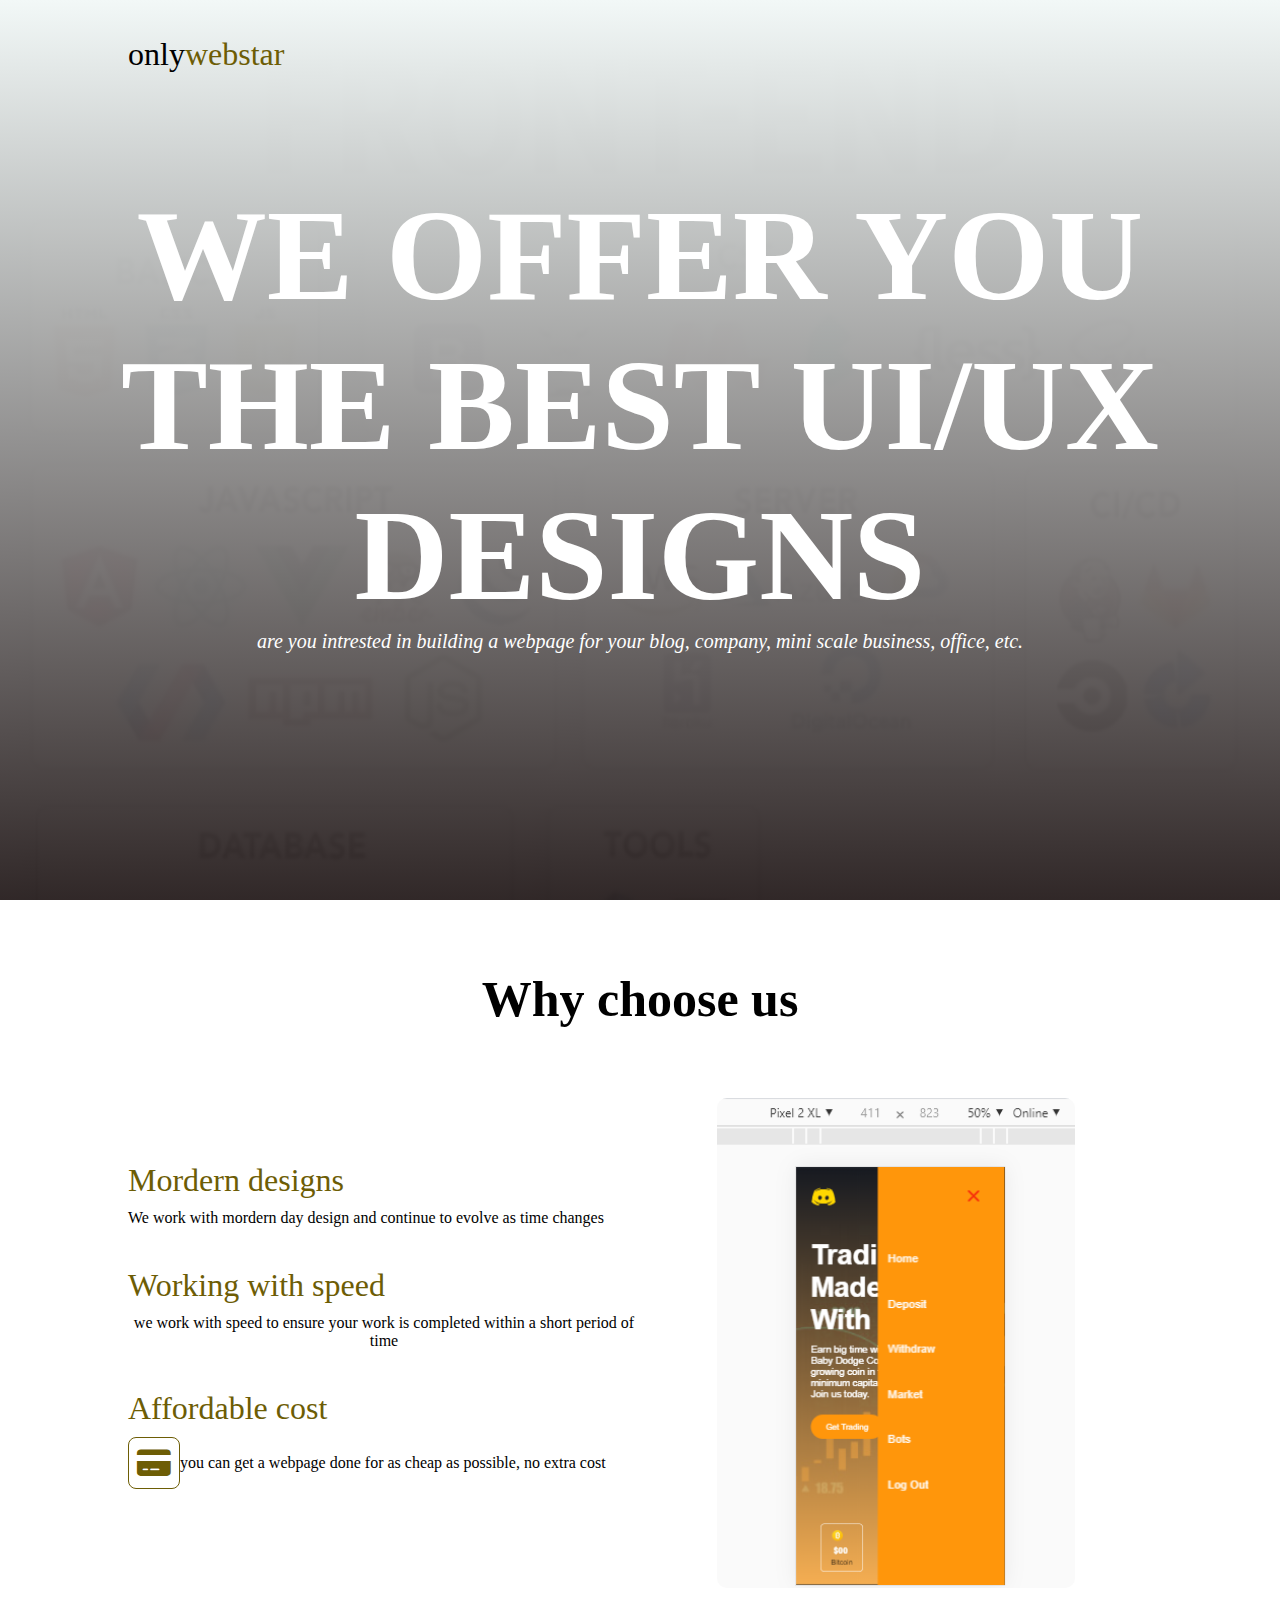
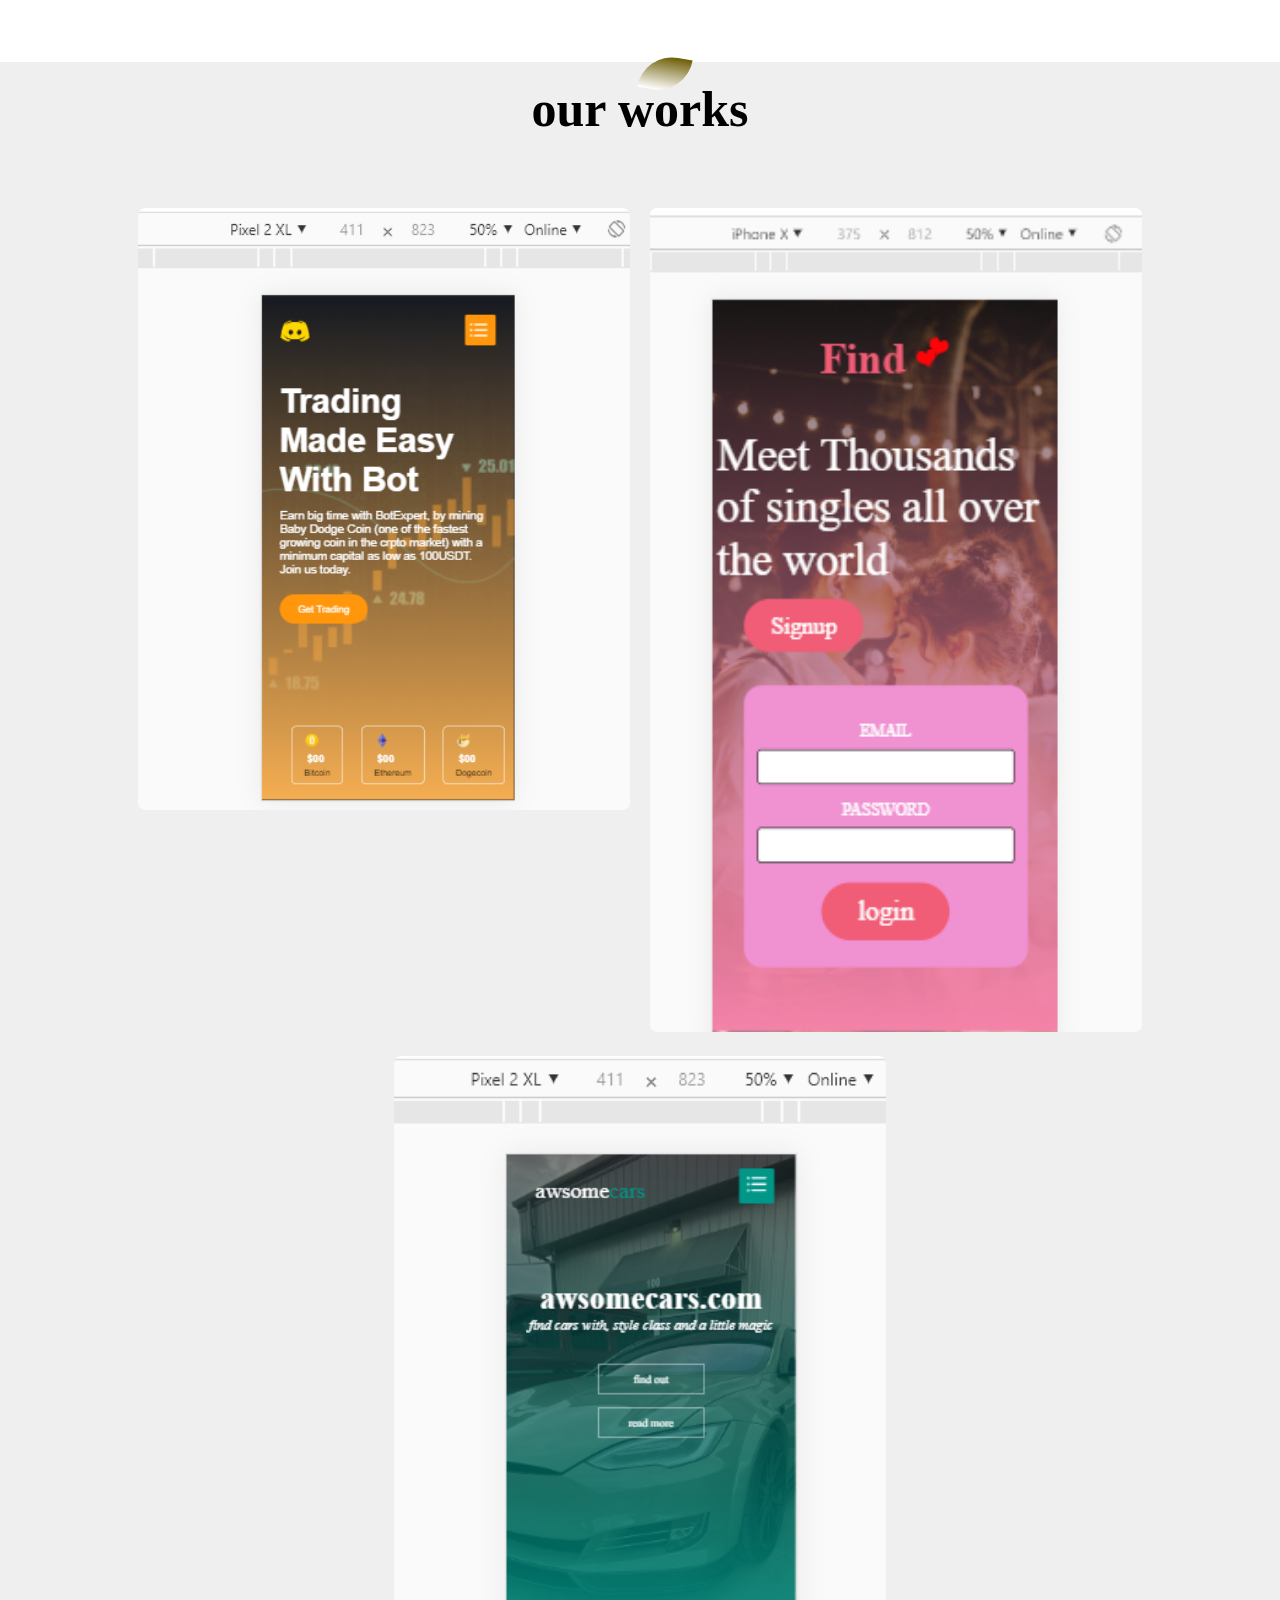
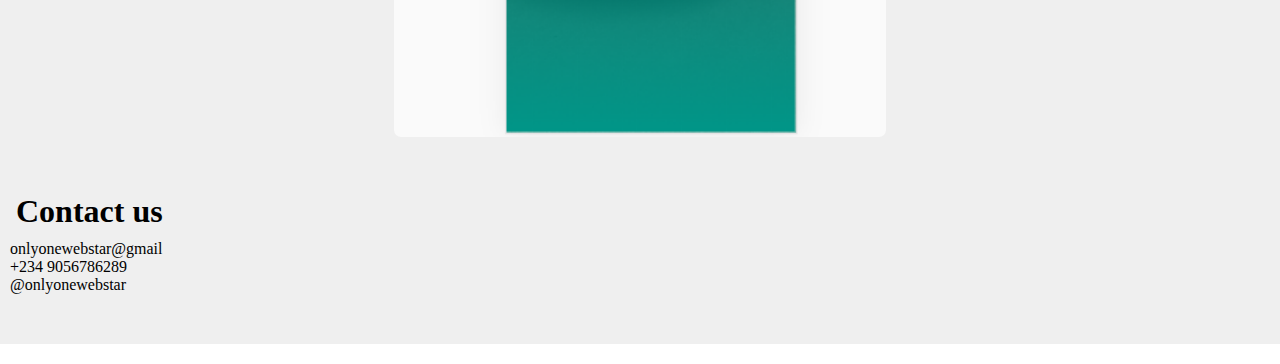
==== index.html @ a0611172 "Update index.html" ====
<!DOCTYPE html>
<html lang="en">
<head>
    <meta name="viewport"  content="width =device-width, initial-scale =1">
    <title>Welcome to onlyonewebstar</title>
    <link rel="stylesheet" href="main.css">
    <link rel="stylesheet" href="https://cdnjs.cloudflare.com/ajax/libs/font-awesome/6.0.0-beta2/css/all.min.css">
</head>
<body> 
    <section id="banner">
        <p class="logo">only<span class="logospan">webstar</span></p>
        <div class="banner-text">
        <h1>WE OFFER YOU THE BEST UI/UX DESIGNS</h1>
        <p>are you intrested in building a webpage for your blog, company, mini scale business, office, etc. </p>
    </div>
    </section>
    <section id="feature">
        <div class="title-text">
            <h1>Why choose us</h1>
        </div>
        <div class="feature-box">
            <div class="features">
                <h1>Mordern designs</h1>
                <div class="features-desc">
                    <div class="feature-icon">
                        <i></i>
                    </div>
                    <div class="feature-text">
                        <p>We work with mordern day design and continue to evolve as time changes</p>
                    </div>

                </div>
         
                <h1>Working with speed</h1>
                <div class="features-desc">
                    <div class="feature-icon">
                        <i></i>
                    </div>
                    <div class="feature-text">
                        <p>we work with speed to ensure your work is completed within a short period of time</p>
                    </div>

                </div>
                <h1>Affordable cost</h1>
                <div class="features-desc">
                    <div class="feature-icon">
                        <i class="fa fa-credit-card" ></i>
                    </div>
                    <div class="feature-text">
                        <p>you can get a webpage done for as cheap as possible, no extra cost</p>
                    </div>

                </div>

            </div>
            <div class="features-img">
                <img src="pic3.png" alt="">
            </div>
        </div>
    </section>
    <section id="service">
        <div class="title-text">
            <p></p>
            <h1>our works</h1>
        </div>
        <div class="service-box">
            <div class="single-service">
                <img src="pic1.png" alt="">
                <div class="overlay"></div>
                <div class="service-desc">
                    <h3>Full responsive design</h3>
                     <hr>
                </div>
                     
            </div>
            <div class="single-service">
                <img src="pic5.png" alt="">
                <div class="overlay"></div>
                <div class="service-desc">
                    <h3>Mordern design</h3>
                     <hr>
                </div>
            </div>
            <div class="single-service">
                <img src="pic4.png" alt="">
                <div class="overlay"></div>
                <div class="service-desc">
                    <h3>interactive</h3>
                     <hr>
                </div>
            </div>
            </div>
        </div>
    </section>
    <section class="contact-us">
        <div class="comment">
            <h1>Contact us</h1> 
            <div class="footer-row"></div>  
            <div class="footer-left">
                <p><i></i>onlyonewebstar@gmail</p>
                <p><i></i>+234 9056786289</p>
                <p><i></i>@onlyonewebstar</p>
            </div>
        </div>
        <div class="footer-right">
        </div>
        </div>
    </section>
</body>
</html>
---- main.css ----
*{
    margin: 0;
    padding: 0;
    font-family: 'poppins','sans-serif';
}
#banner{
    background: linear-gradient(#f2f8f7,rgba(43, 34, 34, 0.973)),url(pic7.jpg);
    background-size: cover;
    background-position: center;
    height: 100vh;
} 
.logo{
    width: 140px;
    position: absolute;
    top: 4%;
    left: 10%;
    color: black;
    font-size: 2em;
}
.logospan{
    color: rgb(109, 93, 5);
}
.banner-text{
    text-align: center;
    color: #fff;
    padding-top: 180px;
}
.banner-text h1{
    font-size: 130px; 
}
.banner-text p{
    font-size: 20px;
    font-style: italic; 
}
@media screen and (max-width: 770px ) {
    .banner-text{
        text-align: center;
        color: #fff;
        padding-top: 180px;
    }
    .banner-text h1{
        font-size: 44px; 
    }
    .banner-text p{
        font-size: 20px;
        font-style: italic; 
    }
    .banner-btn a{
        display: block;
        margin: 20px auto;
    }
}
#feature{
    width: 100%;
    padding: 70px 0;
}
.feature-box{
    width: 80%;
    margin: auto;
    display: flex;
    flex-wrap: wrap;
    align-items: center;
    text-align: center;
}
.features{
    flex-basis: 50%;
}
.features-img{
    flex-basis: 50%;
    margin: auto;
}
.features-img img{
    width: 70%;
    border-radius: 10px;
}
.features h1{
    text-align: left;
    margin-bottom: 10px;
    font-weight: 100;
    color:rgb(109, 93, 5);

}
.features-desc{
    display: flex;
    align-items: center;
    margin-bottom: 40px;
}
.feature-icon .fa{
    width: 50px;
    height: 50px;
    font-size: 30px;
    line-height: 50px;
    border-radius: 8px;
    color: rgb(109, 93, 5);
    border: 1px solid rgb(109, 93, 5);

}
.feature-icon .fa-solid{
    width: 50px;
    height: 50px;
    font-size: 30px;
    line-height: 50px;
    border-radius: 8px;
    color: rgb(109, 93, 5);
    border: 1px solid rgb(109, 93, 5);
}
feature-text p{
    padding: 0 20px;
    text-align: initial;
}
.title-text{
    text-align: center;
    padding-bottom: 70px;
}
.title-text p{
    margin: auto;
    font-size: 20px;
    color: #009688;
    font-weight: bold;
    position: relative;
    z-index: 1;
    display: inline-block;
}
.title-text p::after{
    content: '';
    width: 50px;
    height: 35px;
    background: linear-gradient(rgb(109, 93, 5), #fff);
    position: absolute;
    top: -20px;
    left: 0;
    z-index: -1;
    transform: rotate(10deg);
    border-top-left-radius: 35px;
    border-bottom-right-radius: 35px;
}
.title-text h1{
    font-size: 50px;
}
.feature-box{
    width: 80%;
    margin: auto;
    display: flex;
    flex-wrap: wrap;
    align-items: center;
    text-align: center;
}
.features{
    flex-basis: 50%;
}
.features-img{
    flex-basis: 50%;
    margin: auto;
}
@media screen and (max-width: 770px ) {
    .features-img{
        display: none;
    }
    .features{
        flex-basis: 90%;
    }
}
/*--service---*/

#service{
    width: 100%;
    padding: 70px o;
    background: #efefef;
}
.service-box{
    width: 80%;
    display: flex;
    flex-wrap: wrap;
    justify-content: space-around;
    margin: auto;
}
.single-service{
    flex-basis: 48%;
    text-align: center;
    border-radius: 7px;
    margin-bottom: 20px;
    color: #fff;
    position: relative;
}
.single-service img{
    width: 100%;
    border-radius: 7px;
}
.overlay{
    width: 100%;
    height: 100%;
    position: absolute;
    top: 0;
    border-radius: 7px;
    cursor: pointer;
    background: linear-gradient(rgb(109, 93, 5),#fff);
    opacity: 0;
    transition: 1s;
}
.single-service:hover .overlay{
    opacity: 1;
}
.service-desc{
    width: 80%;
    position: absolute;
    bottom: 0%;
    left: 50%;
    opacity: 0;
    transform: translateX(-50%);
    transition: 1s;
}
hr{
    background: #fff;
    height: 2px;
    border: 0;
    margin: 15px auto;
    width: 60%;
}
.service-desc p{
    font-size: 14px;
}
.single-service:hover .service-desc{
    bottom: 40%;
    opacity: 1;
}
@media screen and (max-width: 770px ) {
    .single-service{
        flex-basis: 100%;
        margin-bottom: 30px;
    }
    .service-desc p{
        font-size: 12px;
    }
    hr{
        margin: 5px auto;
    }
    .single-service:hover .service-desc{
        bottom: 25% !important;
    }
}
.contact-us{
    background: #efefef;
}
.comment h1{
    padding-top: 1em;
    padding-left: .5em;
}
.details{
    padding-top: .7em;
    padding-left: .5em;
    text-align: left;
}
.footer-row{
    width: 80%;
    margin: 0 auto;
    display: flex;
    justify-content: space-between;
    flex-wrap: wrap;

}
.footer-left,.footer-right{
    flex-basis: 45% ;
    padding: 10px;
    margin-bottom: 20px;
}
.footer-right{
    text-align: right;
}
.footer-row h1{
    margin: 10px 0;
}
.footer-row p{
    line-height: 35px;
}
.footer-left .fa,.footer-right .fa{
    font-size: 20px;
    color: #009688;
    margin: 10px;
}
.footer-left .fa-solid,.footer-right .fa-solid{
    font-size: 20px;
    color: #009688;
    margin: 10px;
}
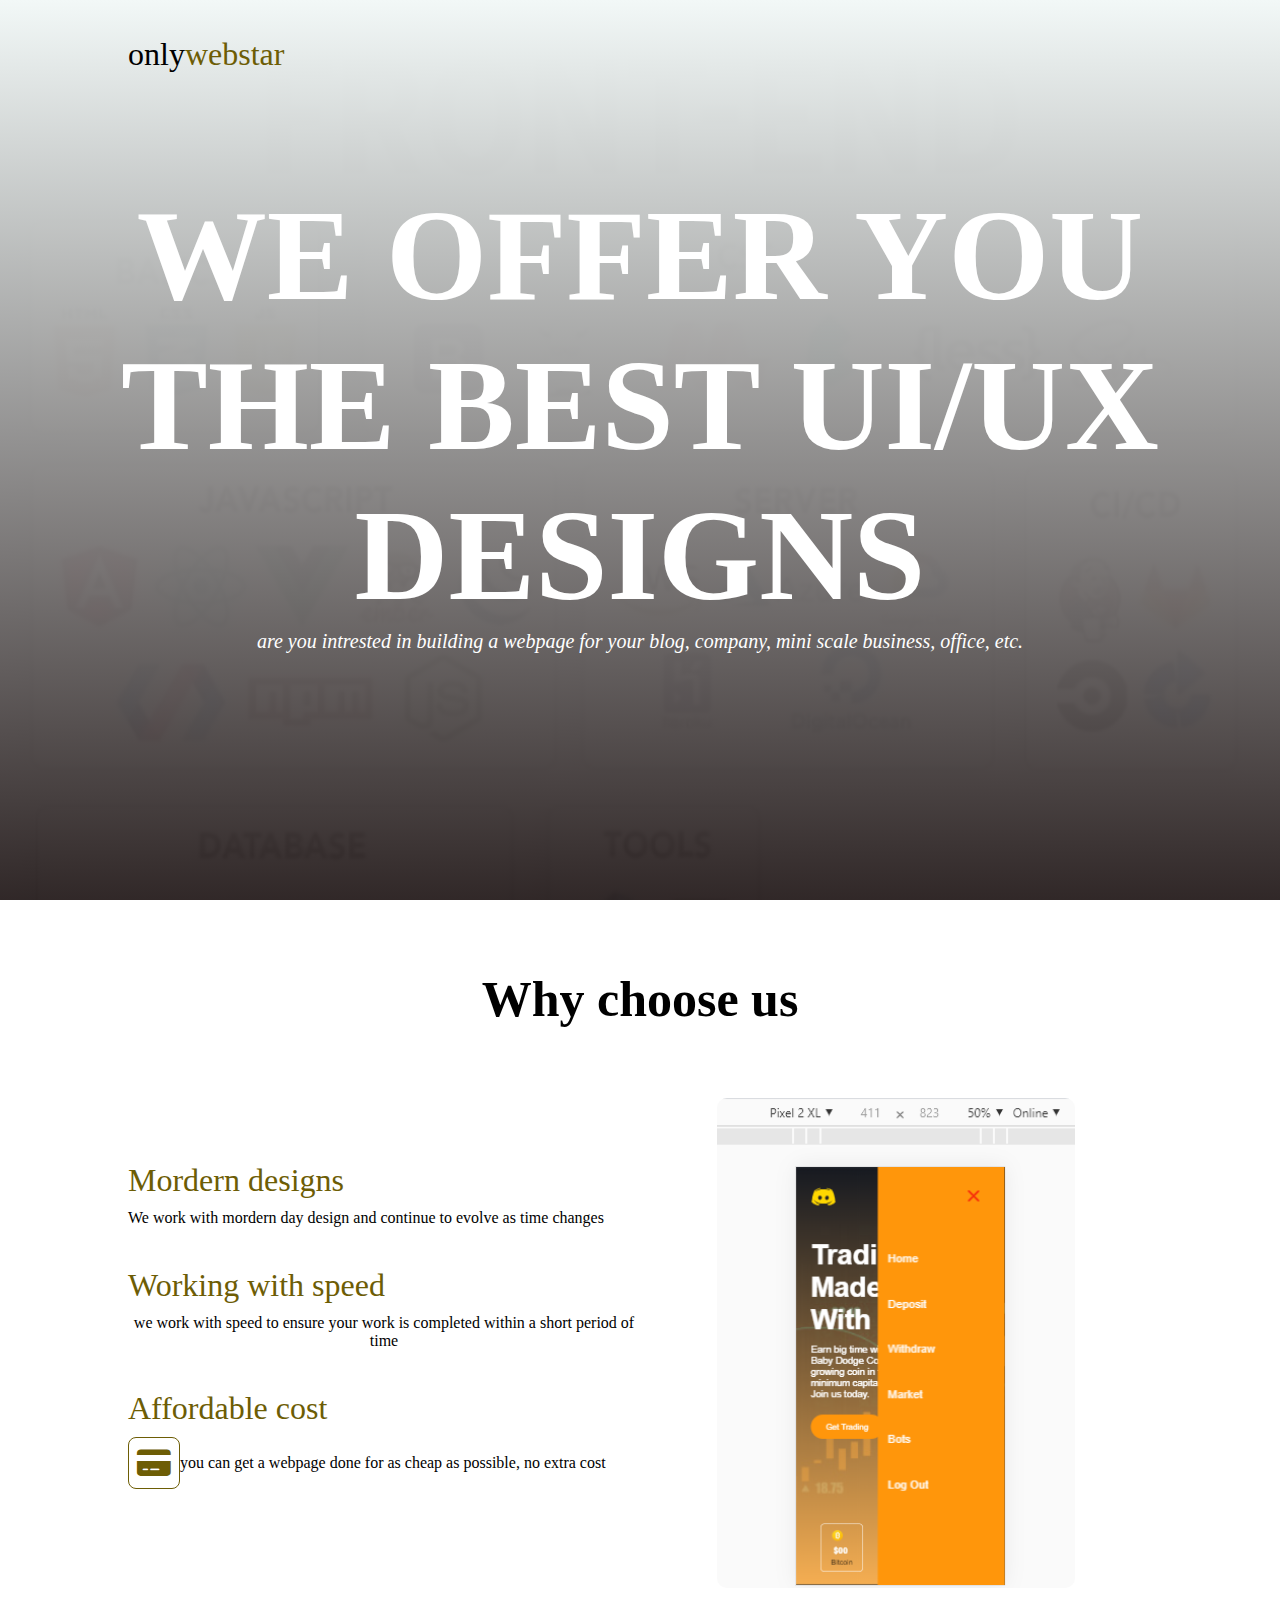
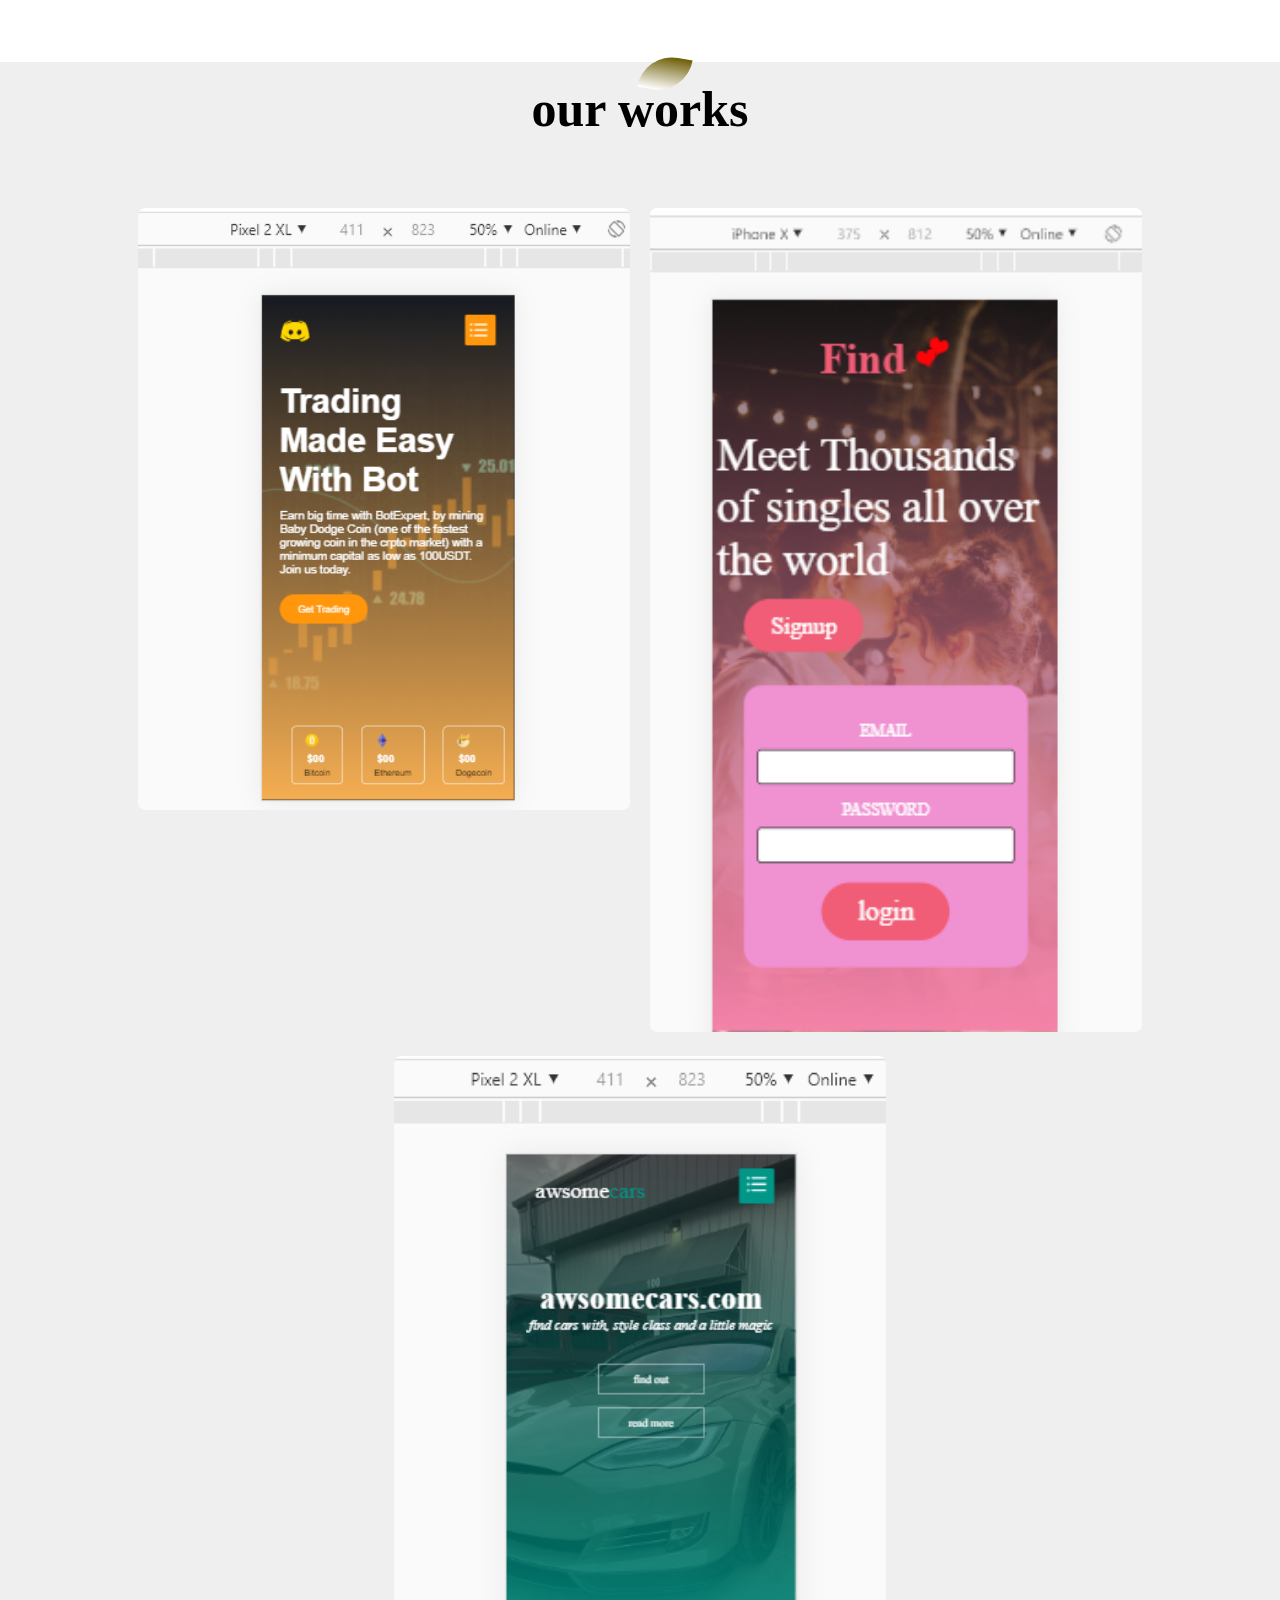
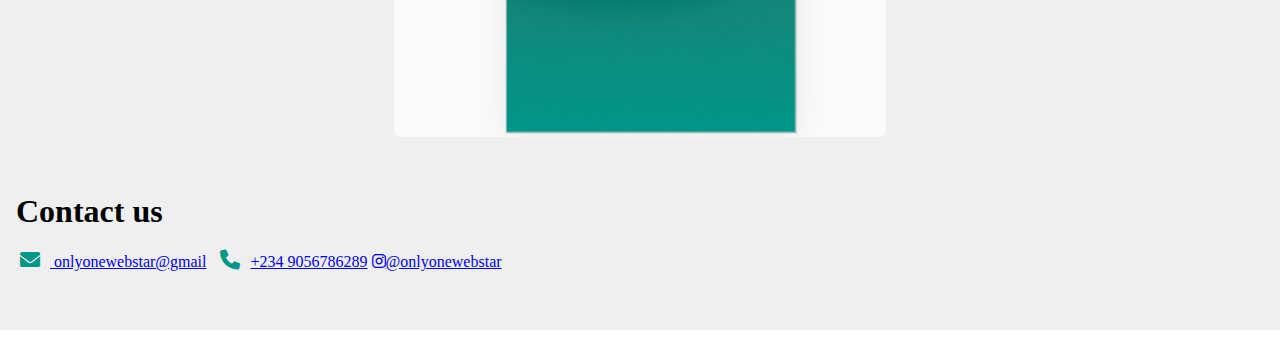
==== commit 539853c7: "Update index.html" ====
--- a/index.html
+++ b/index.html
@@ -97,9 +97,9 @@
             <h1>Contact us</h1> 
             <div class="footer-row"></div>  
             <div class="footer-left">
-                <p><i></i>onlyonewebstar@gmail</p>
-                <p><i></i>+234 9056786289</p>
-                <p><i></i>@onlyonewebstar</p>
+                <a href="onlyonewebstar@gmail.com"><i class="fa-sharp fa-solid fa-envelope"></i> onlyonewebstar@gmail</a>
+                <a href="#"><i class="fa-sharp fa-solid fa-phone"></i>+234 9056786289</a>
+                <a href="https://www.instagram.com/invites/contact/?i=1ut25qkalv7pz&utm_content=p7q7szf"><i class="fa-brands fa-instagram"></i>@onlyonewebstar</a>
             </div>
         </div>
         <div class="footer-right">
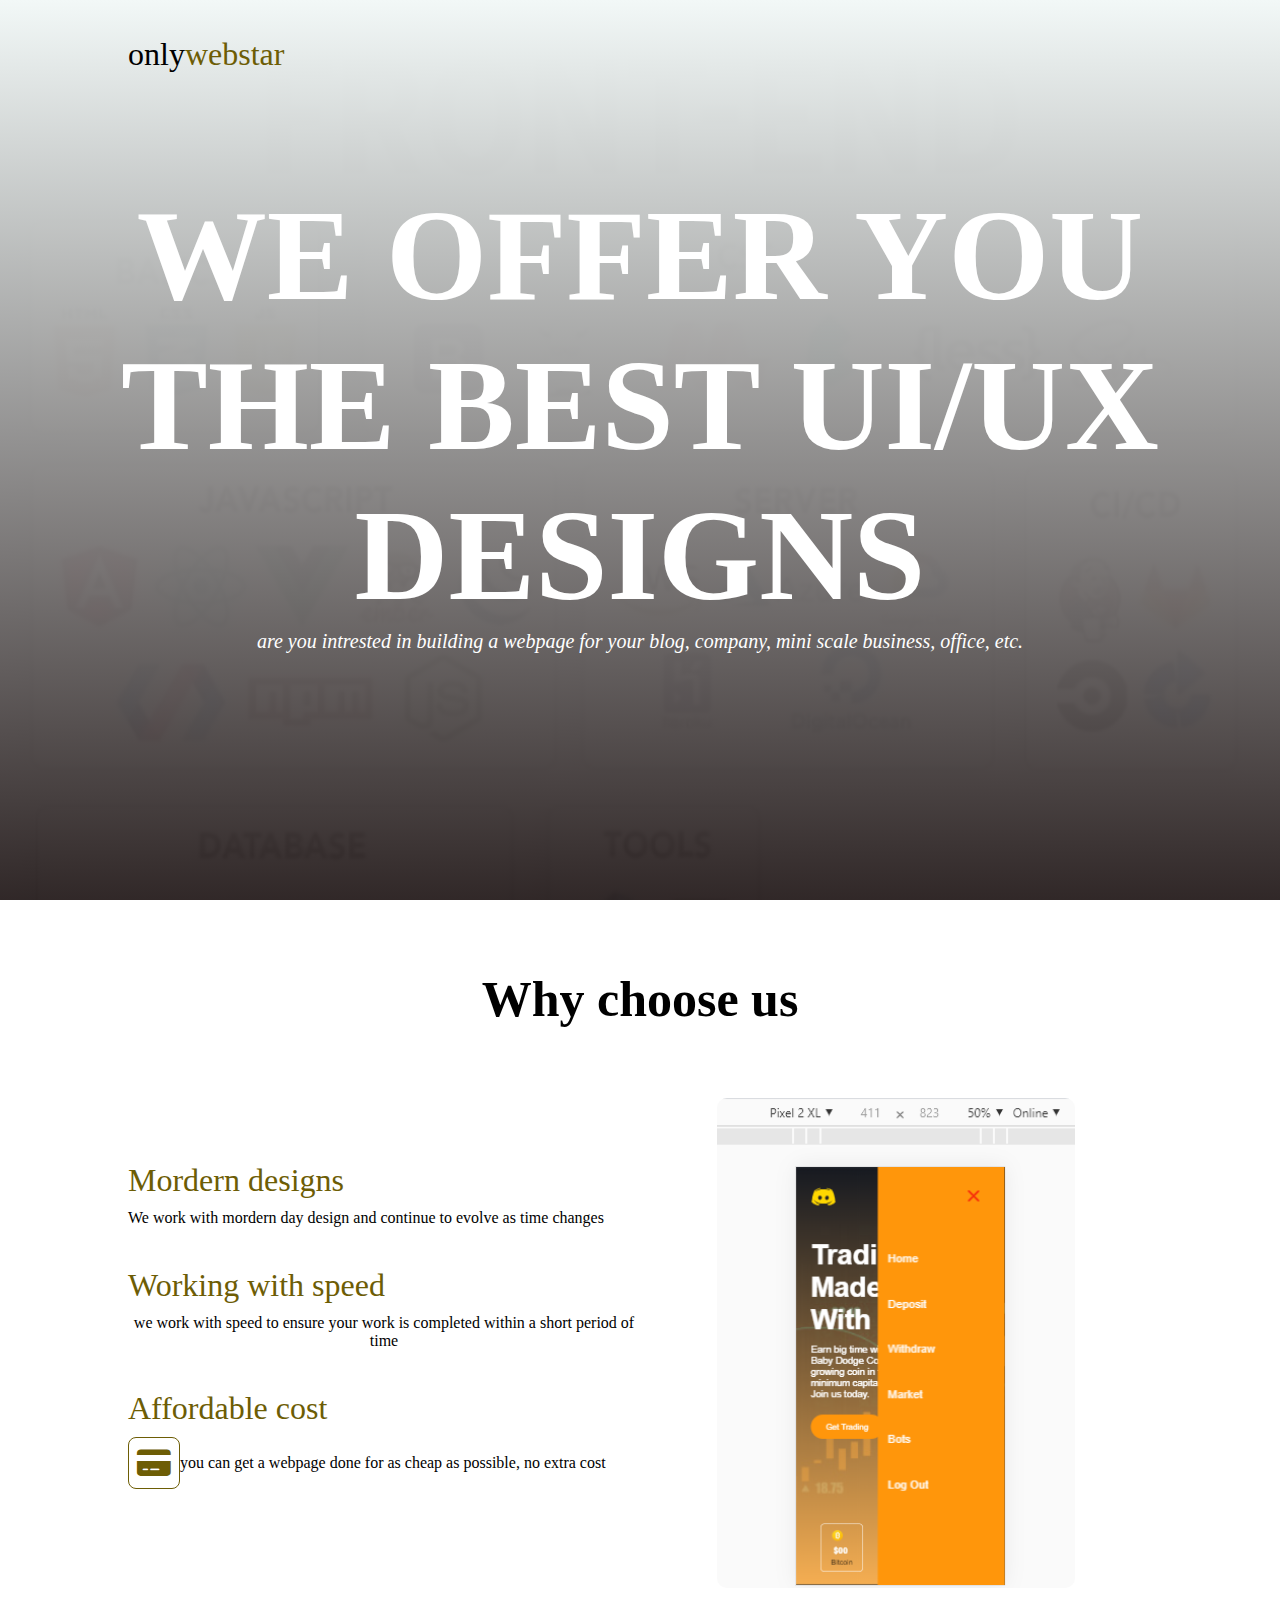
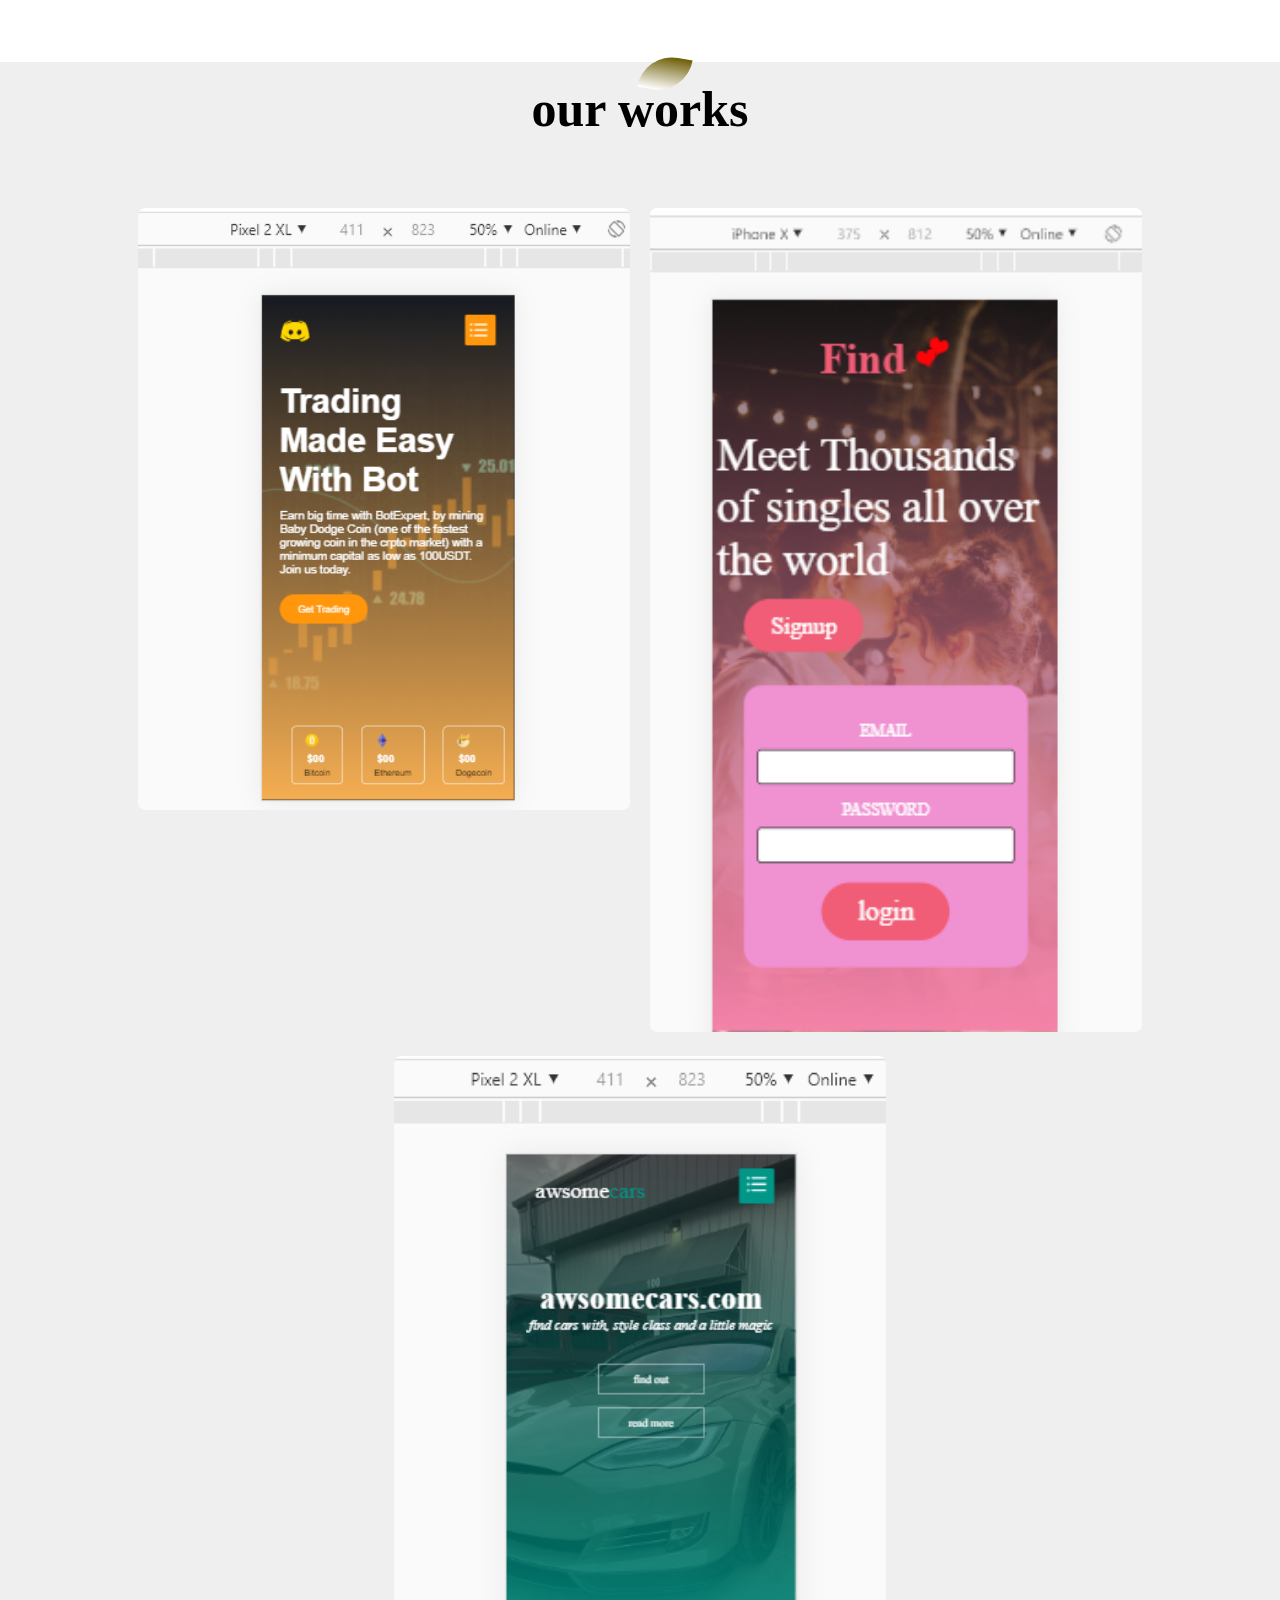
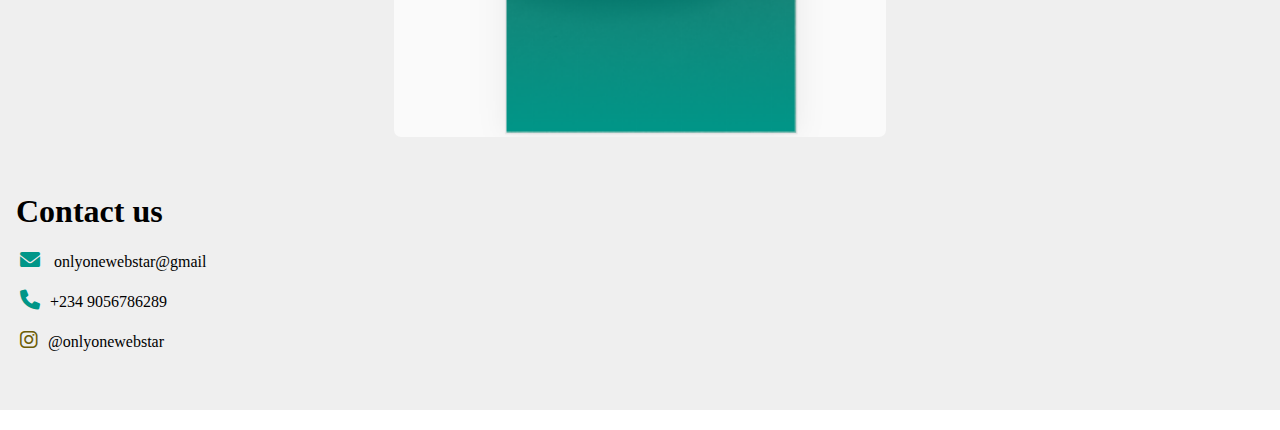
==== commit 45158acb: "Update index.html" ====
--- a/index.html
+++ b/index.html
@@ -97,9 +97,9 @@
             <h1>Contact us</h1> 
             <div class="footer-row"></div>  
             <div class="footer-left">
-                <a href="onlyonewebstar@gmail.com"><i class="fa-sharp fa-solid fa-envelope"></i> onlyonewebstar@gmail</a>
-                <a href="#"><i class="fa-sharp fa-solid fa-phone"></i>+234 9056786289</a>
-                <a href="https://www.instagram.com/invites/contact/?i=1ut25qkalv7pz&utm_content=p7q7szf"><i class="fa-brands fa-instagram"></i>@onlyonewebstar</a>
+                <p><a href="#"><i class="fa-sharp fa-solid fa-envelope"></i> onlyonewebstar@gmail</a></p>
+                <p><a href="#"><i class="fa-sharp fa-solid fa-phone"></i>+234 9056786289</a></p>
+                <p><a href="https://www.instagram.com/invites/contact/?i=1ut25qkalv7pz&utm_content=p7q7szf"><i class="fa-brands fa-instagram"></i>@onlyonewebstar</a></p>
             </div>
         </div>
         <div class="footer-right">
--- a/main.css
+++ b/main.css
@@ -281,4 +281,13 @@
     font-size: 20px;
     color: #009688;
     margin: 10px;
-}+}
+.footer-left .fa-brands,.footer-right .fa-brands{
+    font-size: 20px;
+    color:  rgb(109, 93, 5);
+    margin: 10px;
+}
+.footer-left a{
+    text-decoration: none ;
+    color: black;
+}
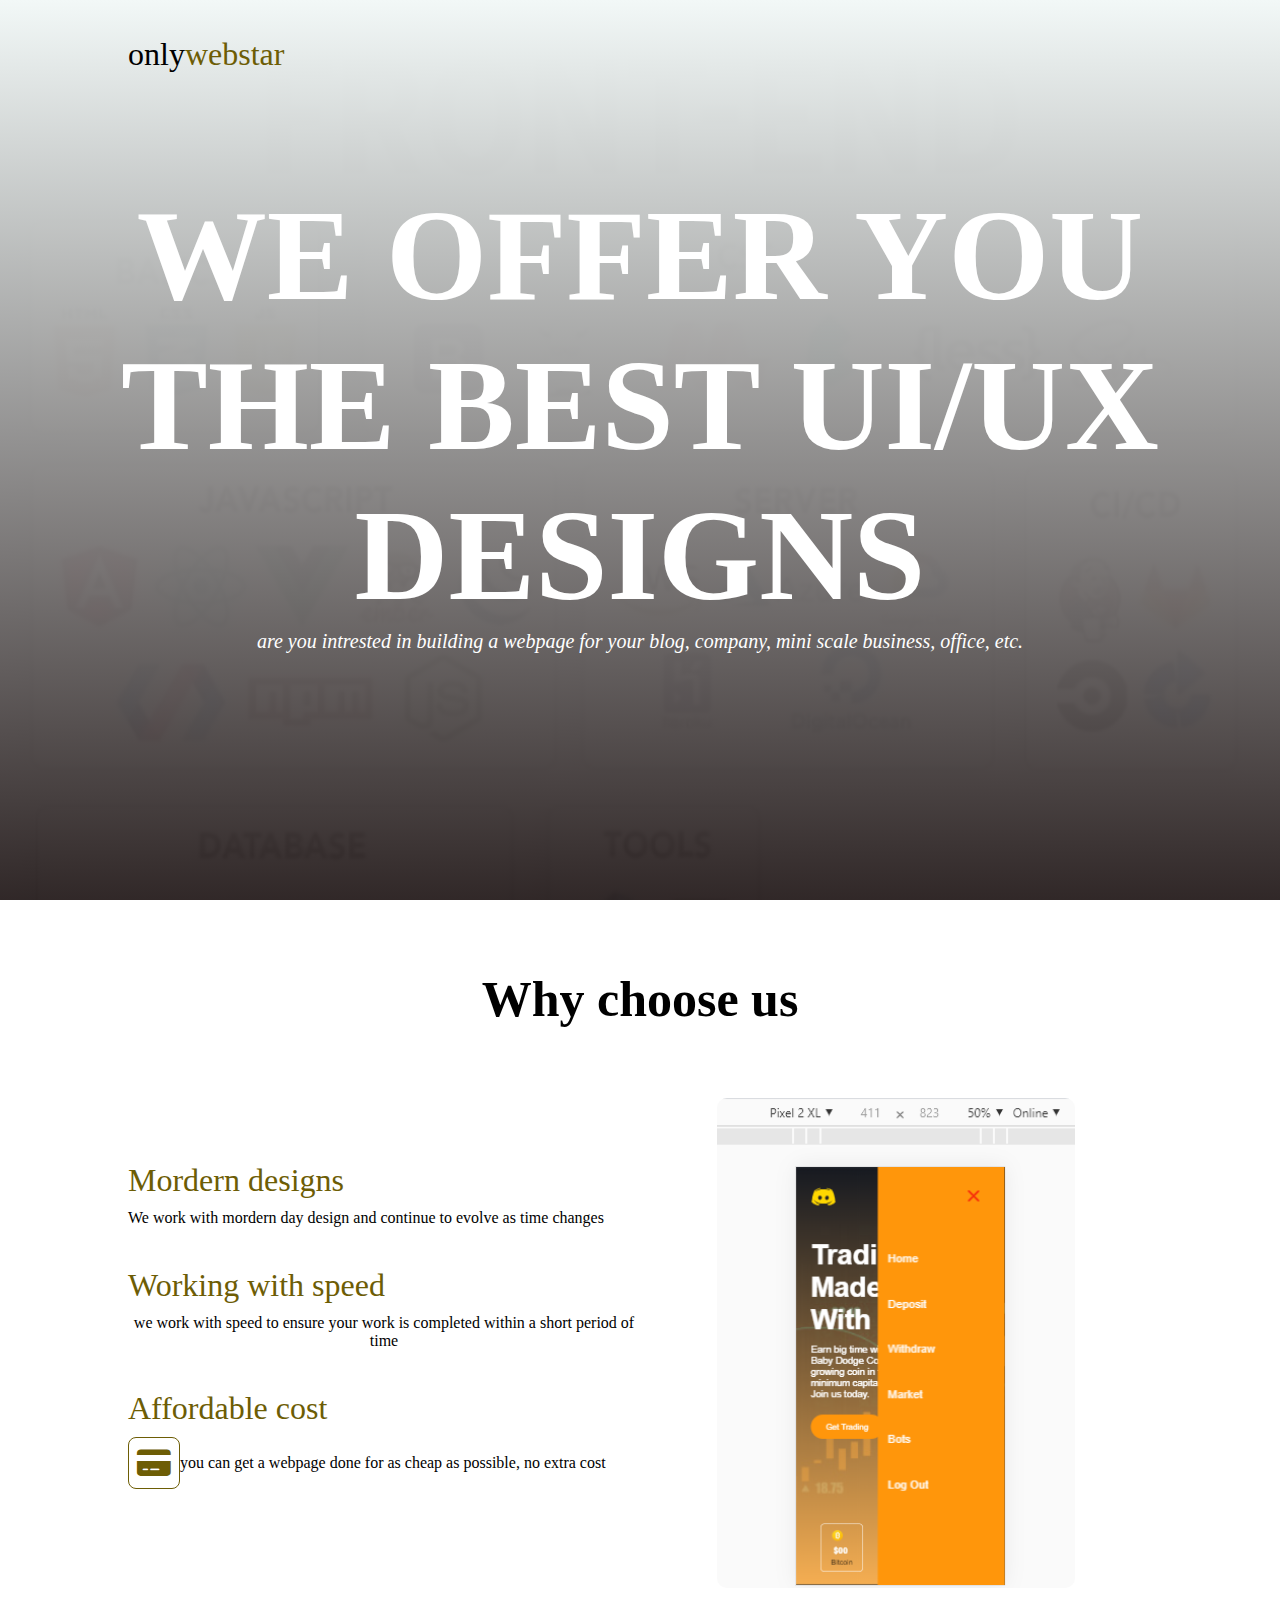
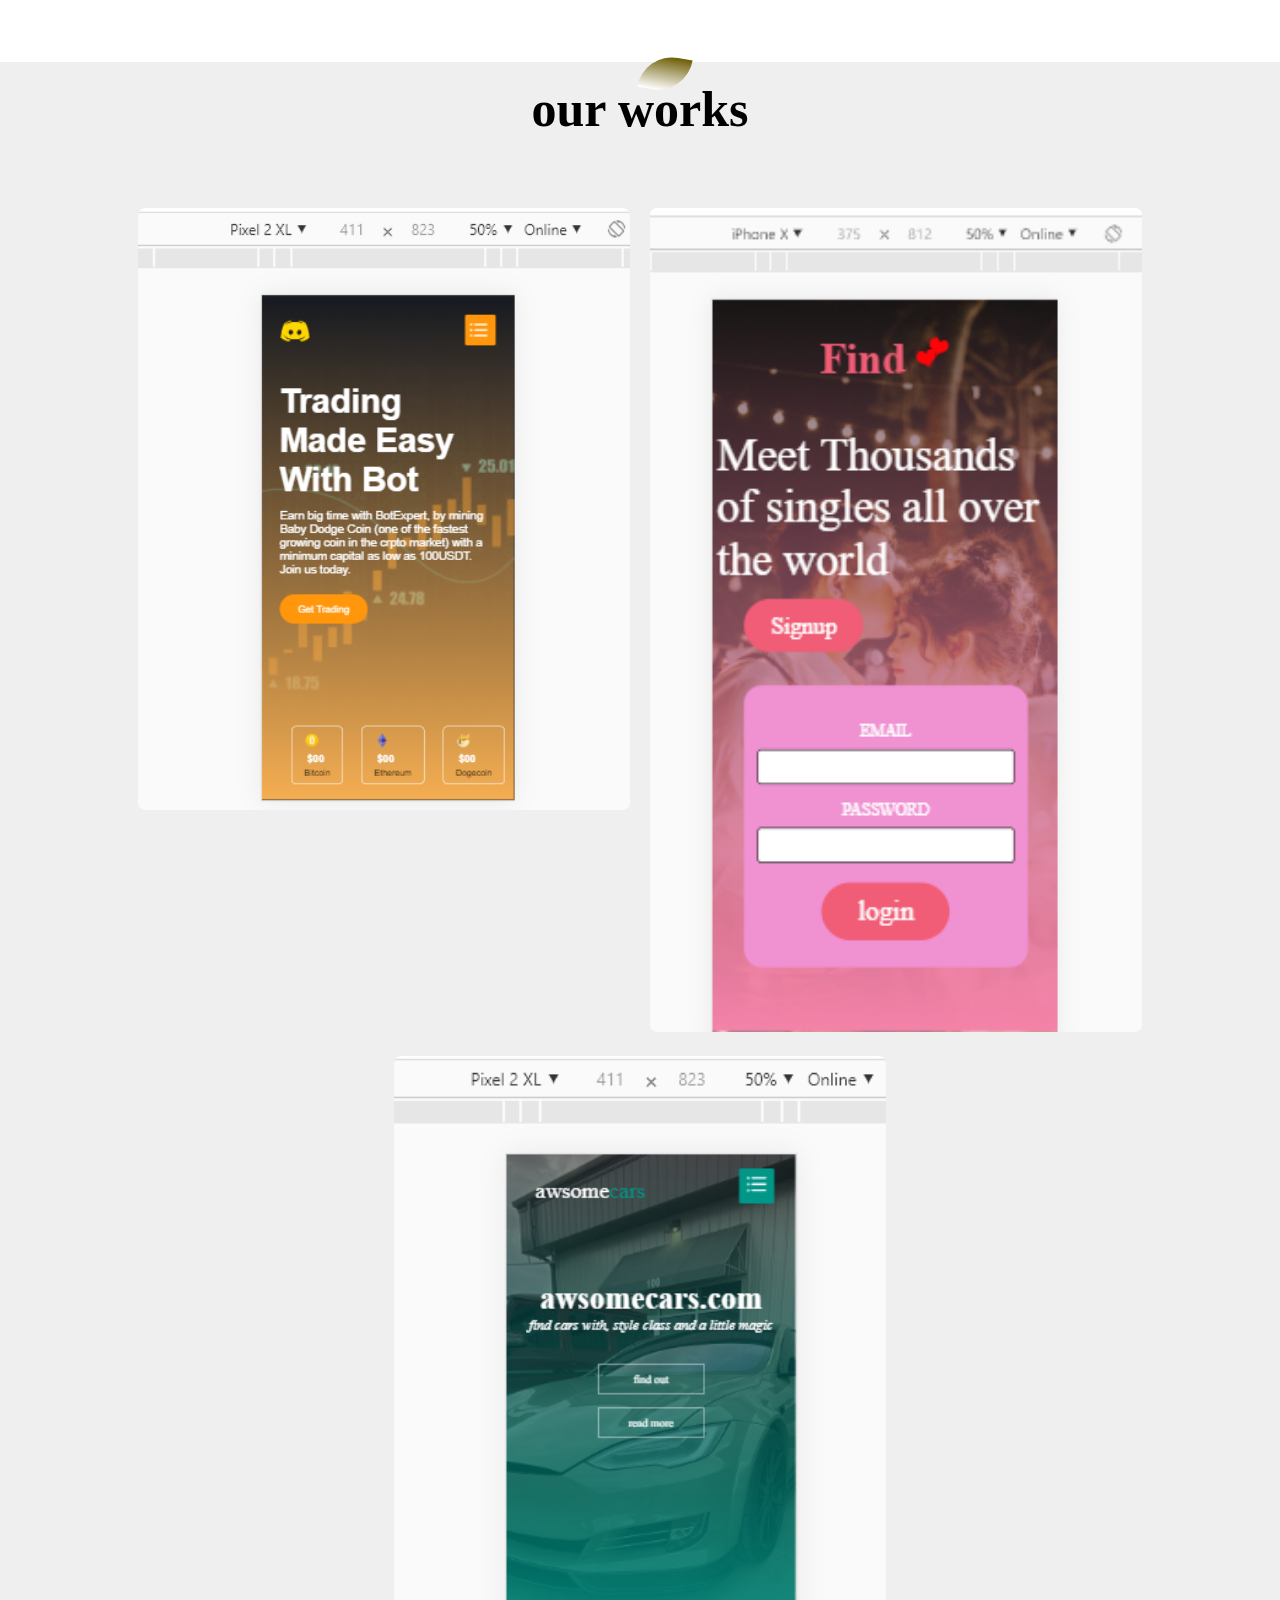
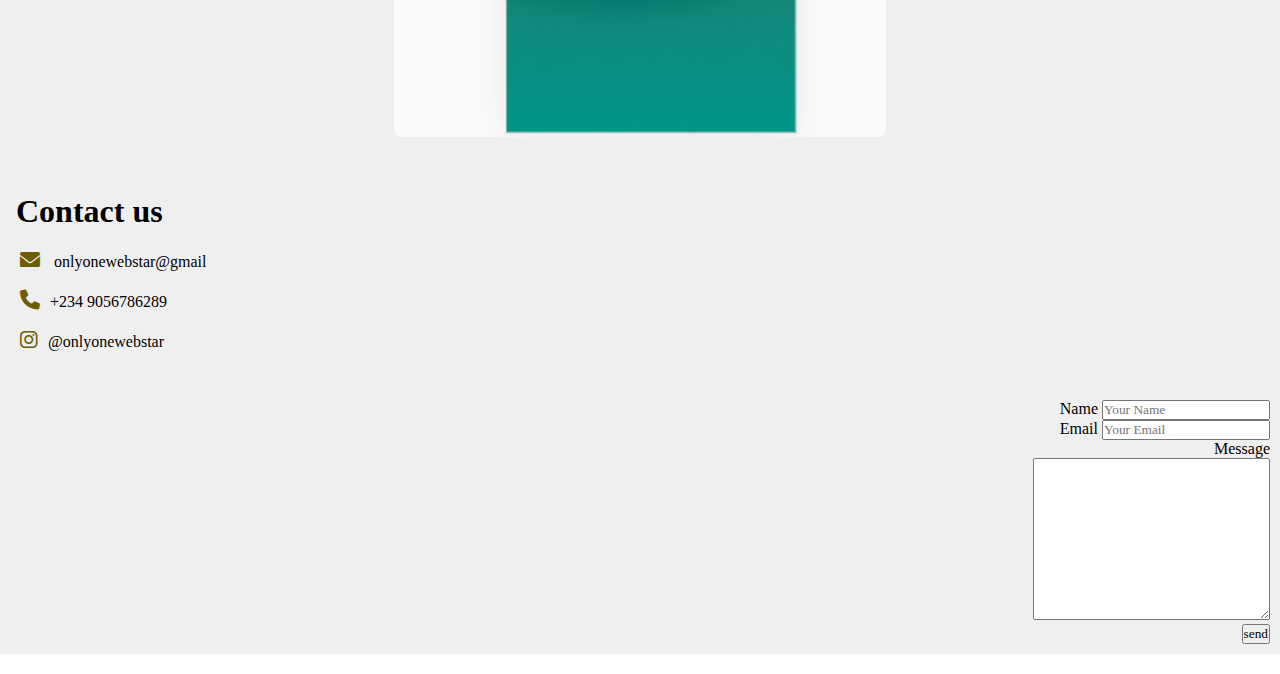
==== commit 6d4f4931: "Update index.html" ====
--- a/index.html
+++ b/index.html
@@ -103,6 +103,22 @@
             </div>
         </div>
         <div class="footer-right">
+            <form name="input" method="post" action="https://formspree.io/onlyonewebstar@gmail.com">
+                <label for="name">
+                    Name
+                </label>
+                <input type="text" name="Name" placeholder="Your Name"></br>
+                <label for="name">
+                    Email
+                </label>
+                <input type="email" name="_replyto" placeholder="Your Email"></br>
+                <label for="message">
+                    Message
+                </label></br>
+                <textarea name="message" cols="30" rows="10"></textarea></br>
+                <input type="submit" class="send-message-cta" value="send">
+                <input type= "hidden" name="_next" value="//site.io/thanks.html"/>
+             </form>
         </div>
         </div>
     </section>
--- a/main.css
+++ b/main.css
@@ -279,7 +279,7 @@
 }
 .footer-left .fa-solid,.footer-right .fa-solid{
     font-size: 20px;
-    color: #009688;
+    color: rgb(109, 93, 5) ;
     margin: 10px;
 }
 .footer-left .fa-brands,.footer-right .fa-brands{
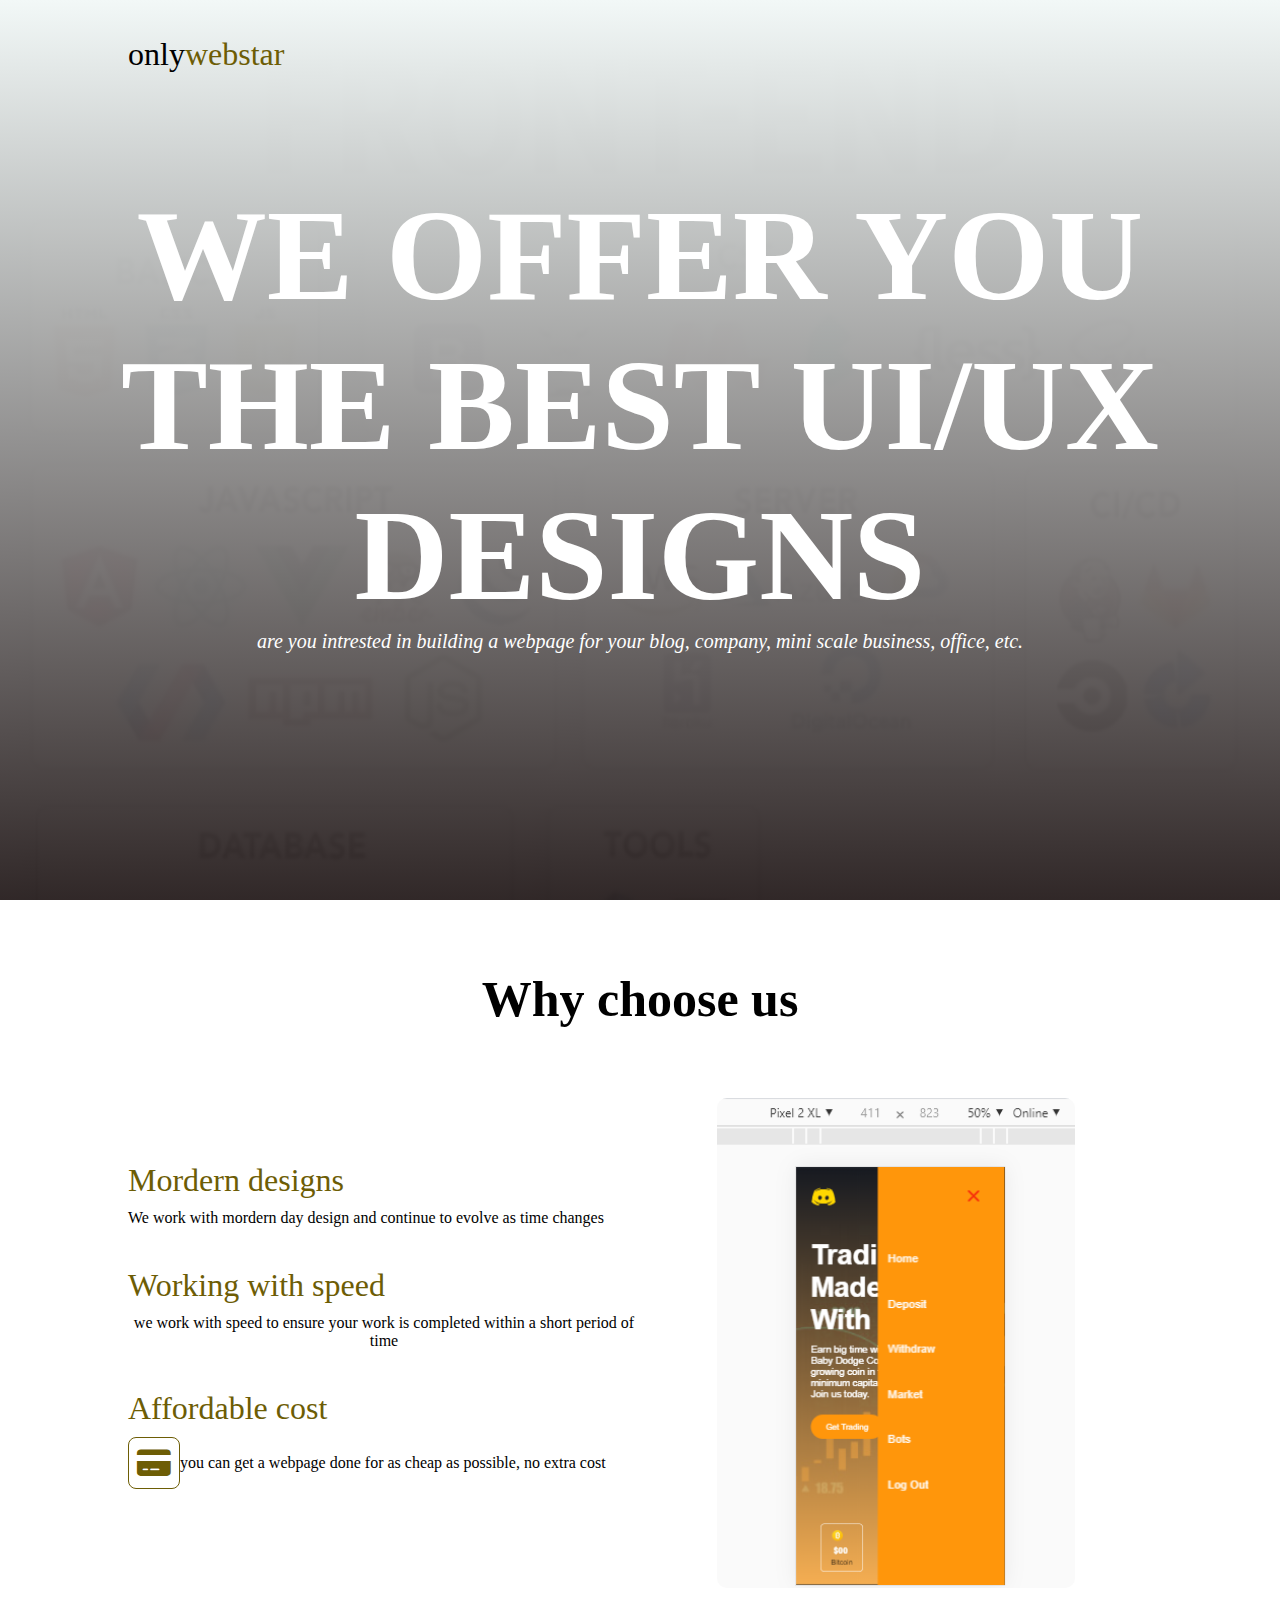
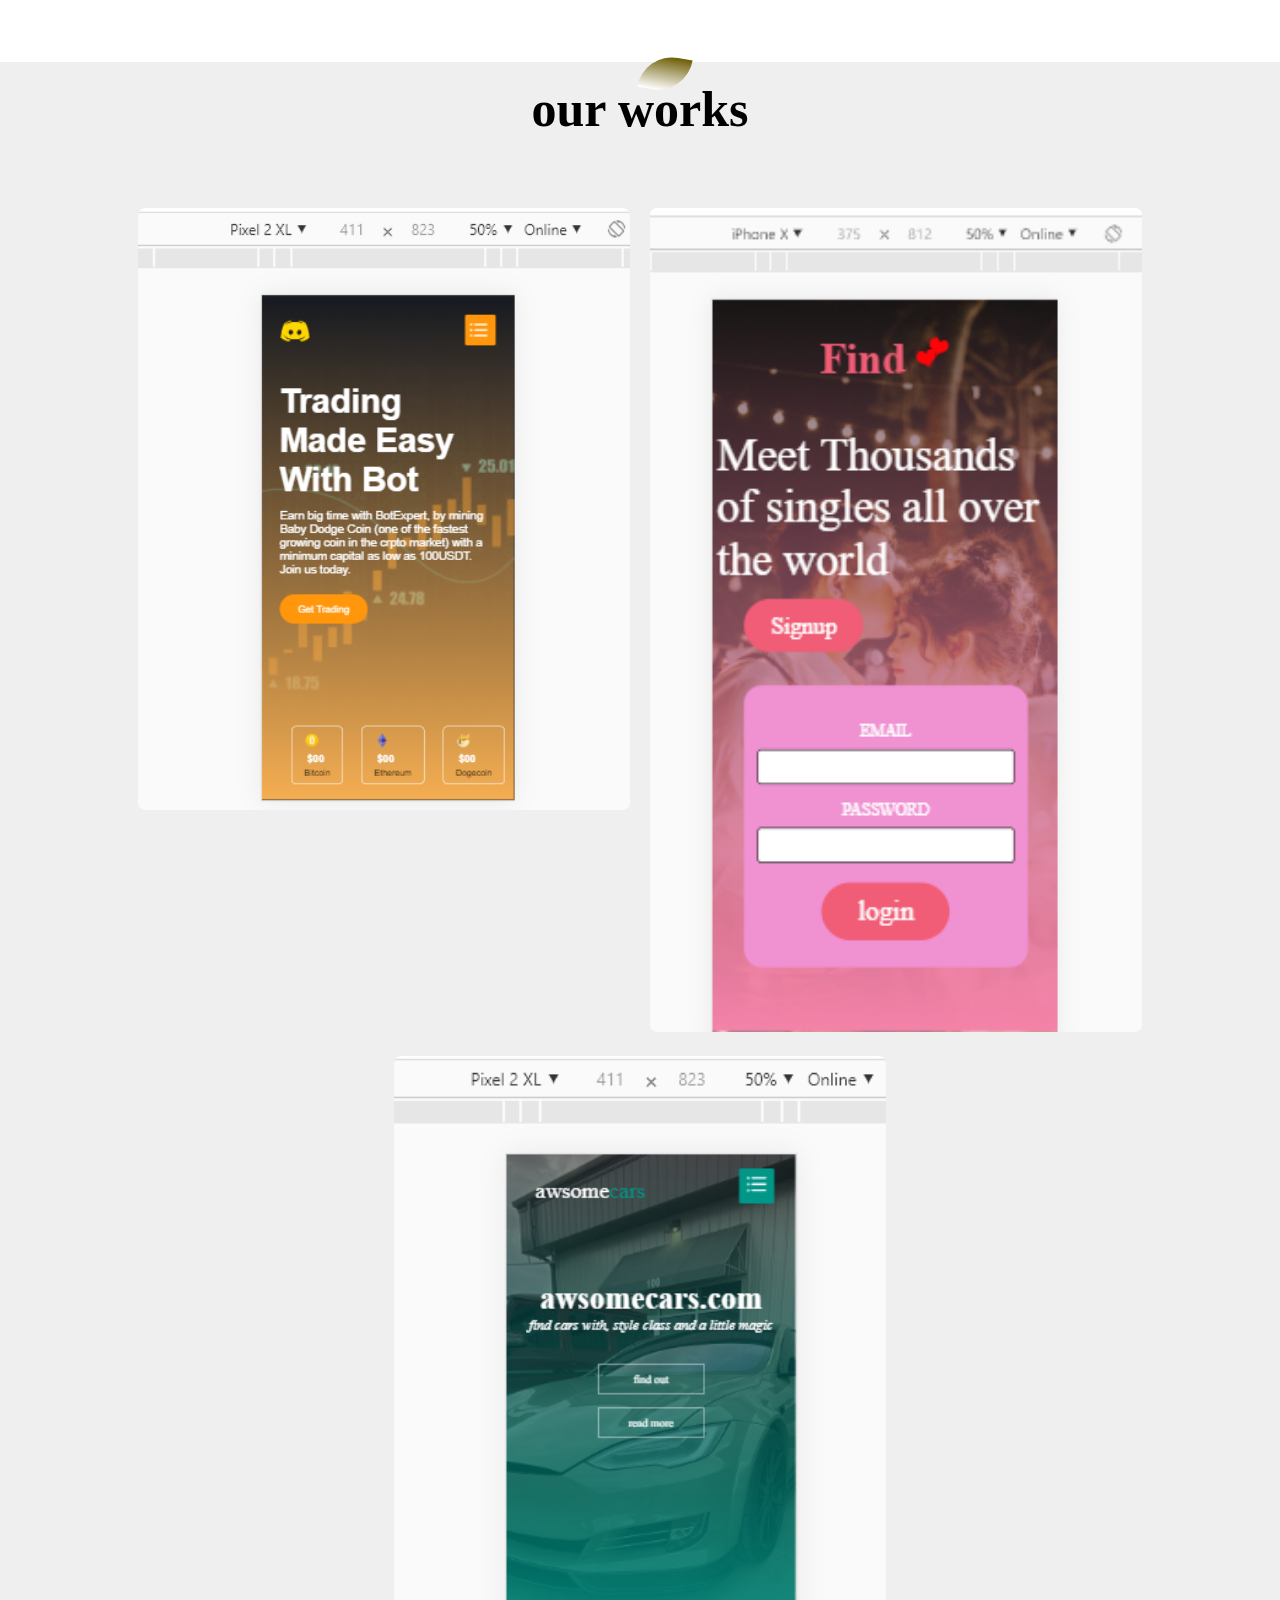
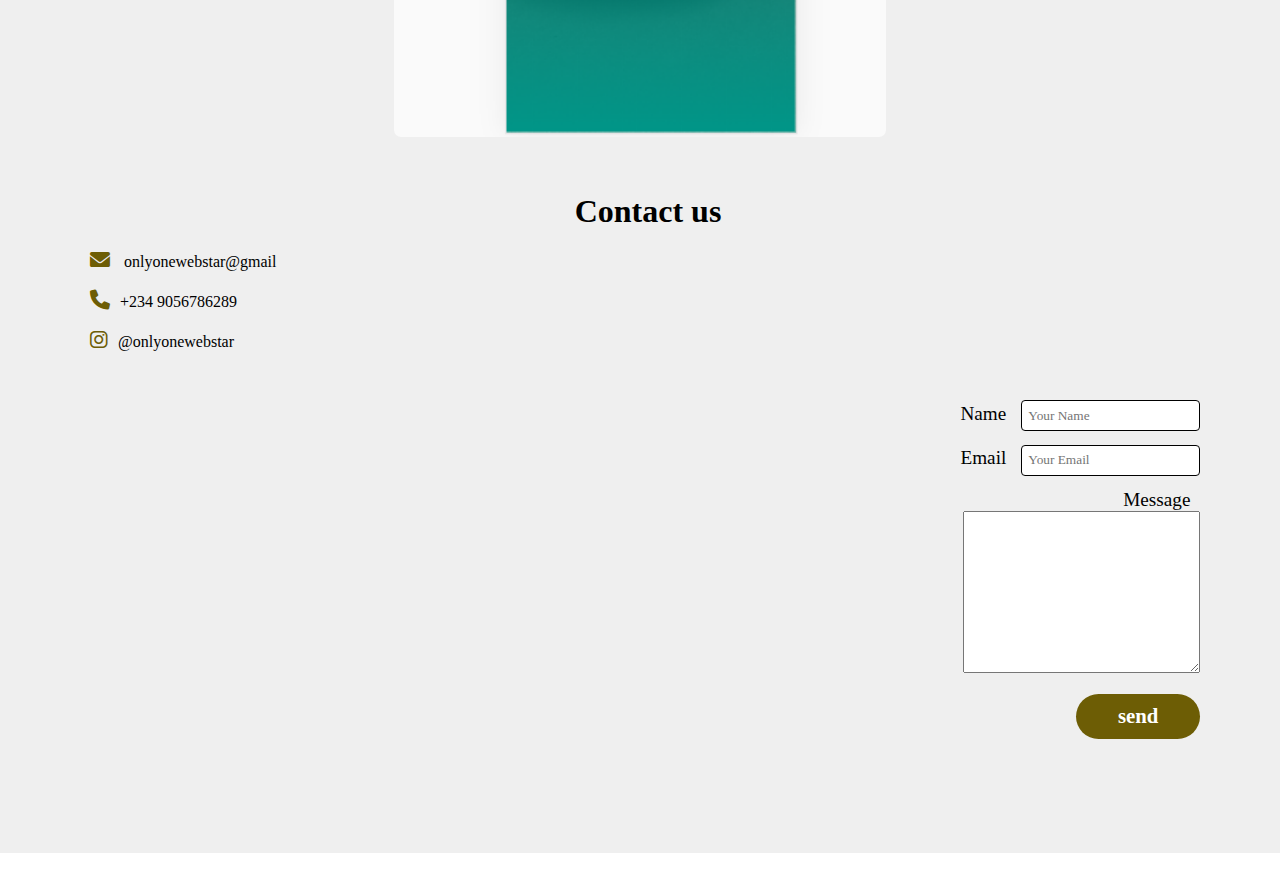
==== commit db18ac4c: "Update index.html" ====
--- a/index.html
+++ b/index.html
@@ -103,7 +103,7 @@
             </div>
         </div>
         <div class="footer-right">
-            <form name="input" method="post" action="https://formspree.io/onlyonewebstar@gmail.com">
+            <form name="input" method="post" action="https://formspree.io/f/xnqyawrk">
                 <label for="name">
                     Name
                 </label>
--- a/main.css
+++ b/main.css
@@ -291,3 +291,77 @@
     text-decoration: none ;
     color: black;
 }
+.comment h1{
+    text-align: center;
+}
+.footer-right label{
+    padding-right: .5em;
+    padding-bottom: .7em;
+    font-size: 1.2em;
+}
+.footer-left{
+    padding-left: 5em;
+}
+.footer-right{
+    padding-right: 5em;
+} 
+  .footer-right input {
+    padding: .5em;
+    margin-bottom: 1em;
+    border-radius: .3em;
+    border: 1px solid;
+    -webkit-box-sizing: border-box;
+            box-sizing: border-box;
+  }
+.footer-right input[type="submit"] {
+    background-color: rgb(109, 93, 5);
+    color: white;
+    font-weight: bold;
+    font-size: 1.3em;
+    border: none;
+    margin-bottom: 5em;
+    border-radius: 2em;
+    display: inline-block;
+    padding: .5em 2em;
+    width: unset;
+    cursor: pointer;
+    margin-top: .8em;
+  }
+@media screen and (max-width: 770px ) {
+    .comment h1{
+        text-align: center;
+    }
+    .footer-right label{
+        padding-right: .5em;
+        padding-bottom: .7em;
+        font-size: 1.2em;
+    }
+    .footer-left{
+        padding-left: 2em;
+    }
+    .footer-right{
+        padding-right: 2em;
+    } 
+      .footer-right input {
+        padding: .5em;
+        margin-bottom: 1em;
+        border-radius: .3em;
+        border: 1px solid;
+        -webkit-box-sizing: border-box;
+                box-sizing: border-box;
+      }
+    .footer-right input[type="submit"] {
+        background-color: rgb(109, 93, 5);
+        color: white;
+        font-weight: bold;
+        font-size: 1.3em;
+        border: none;
+        margin-bottom: 3em;
+        border-radius: 2em;
+        display: inline-block;
+        padding: .5em 2em;
+        width: unset;
+        cursor: pointer;
+        margin-top: .8em;
+      }
+}
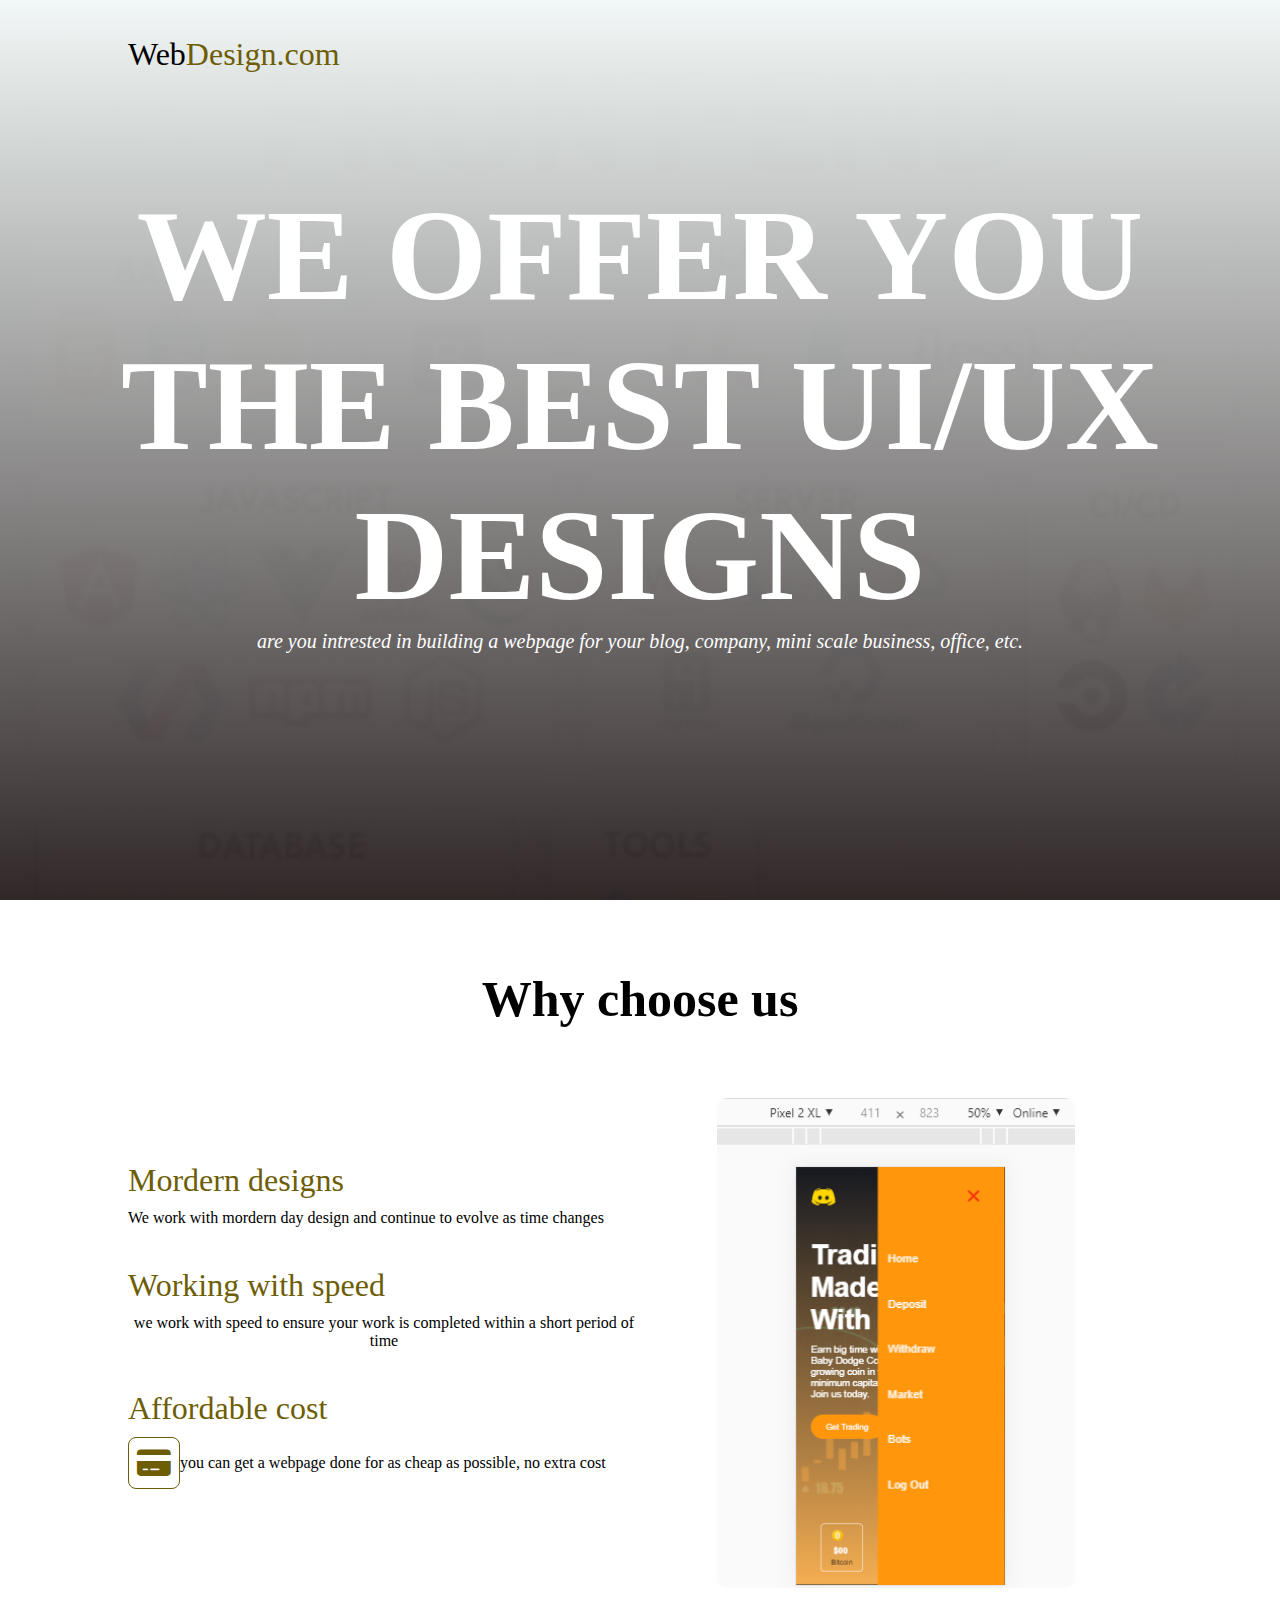
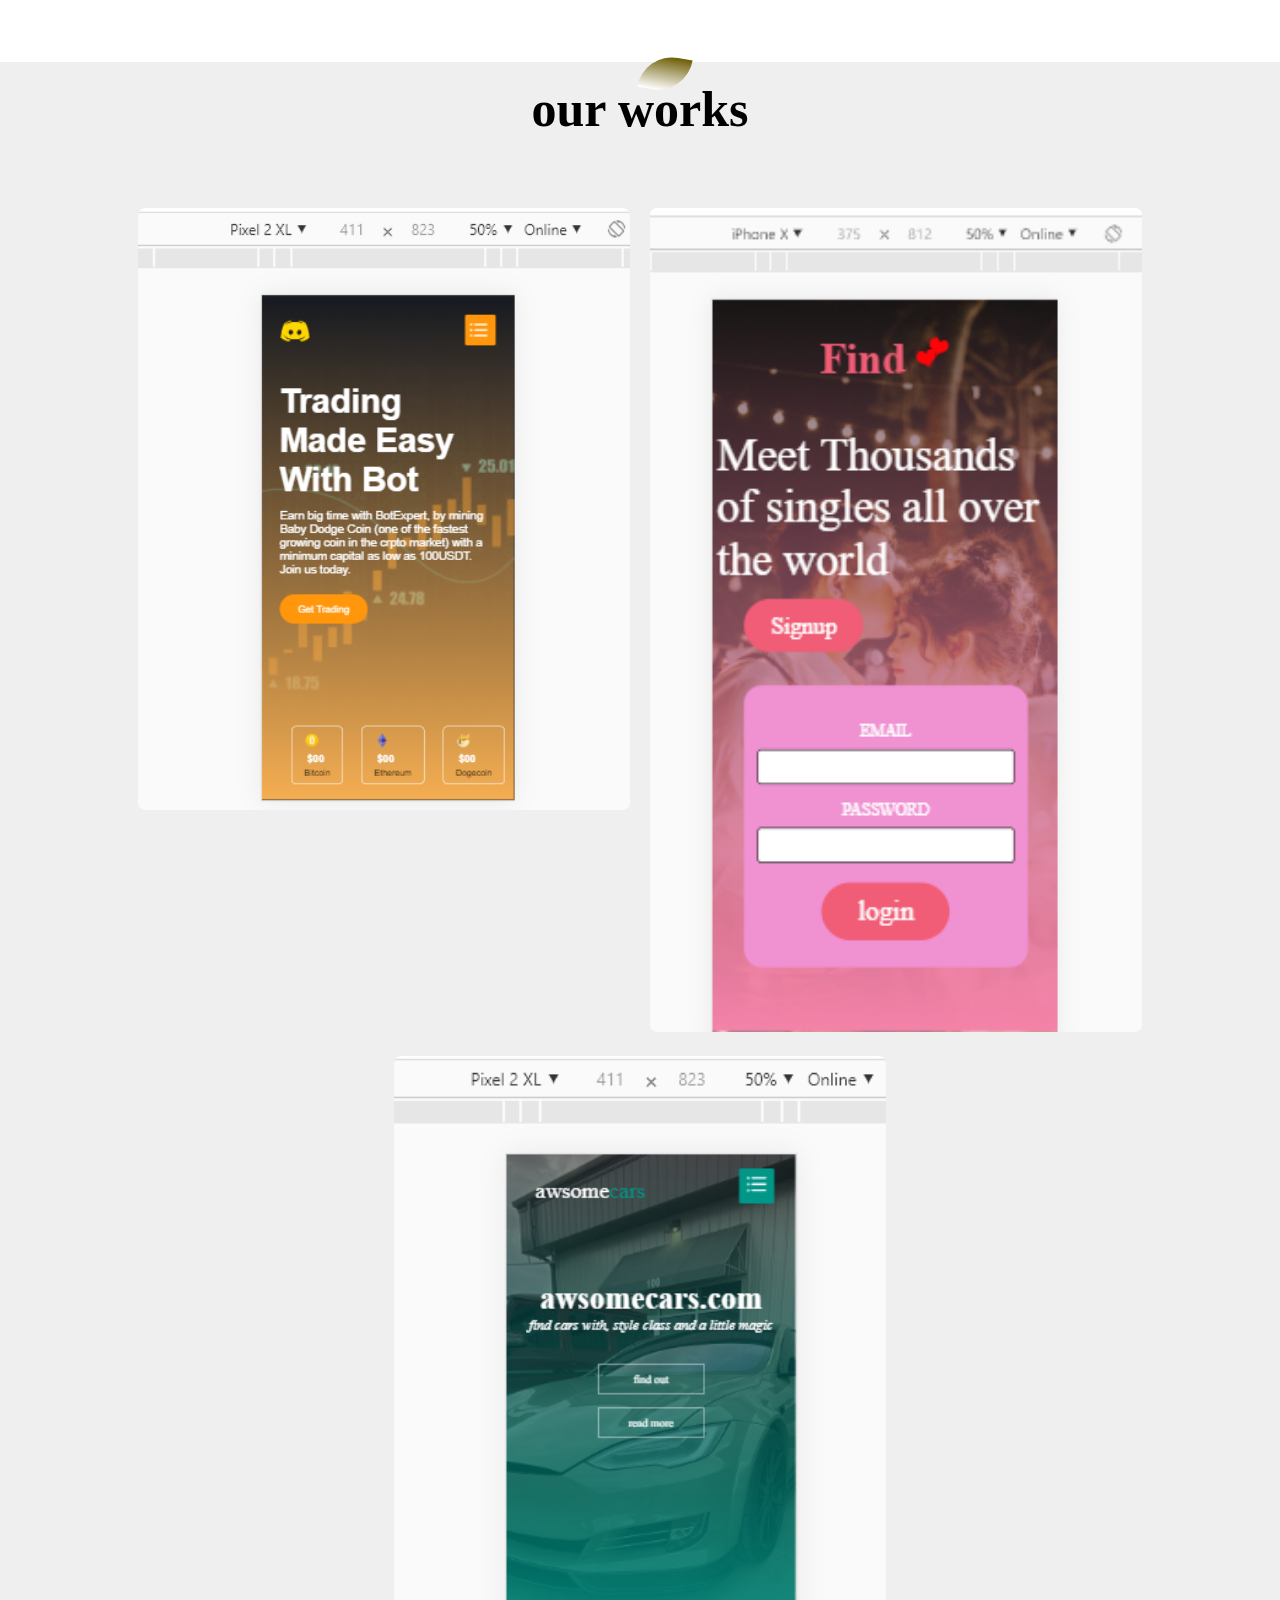
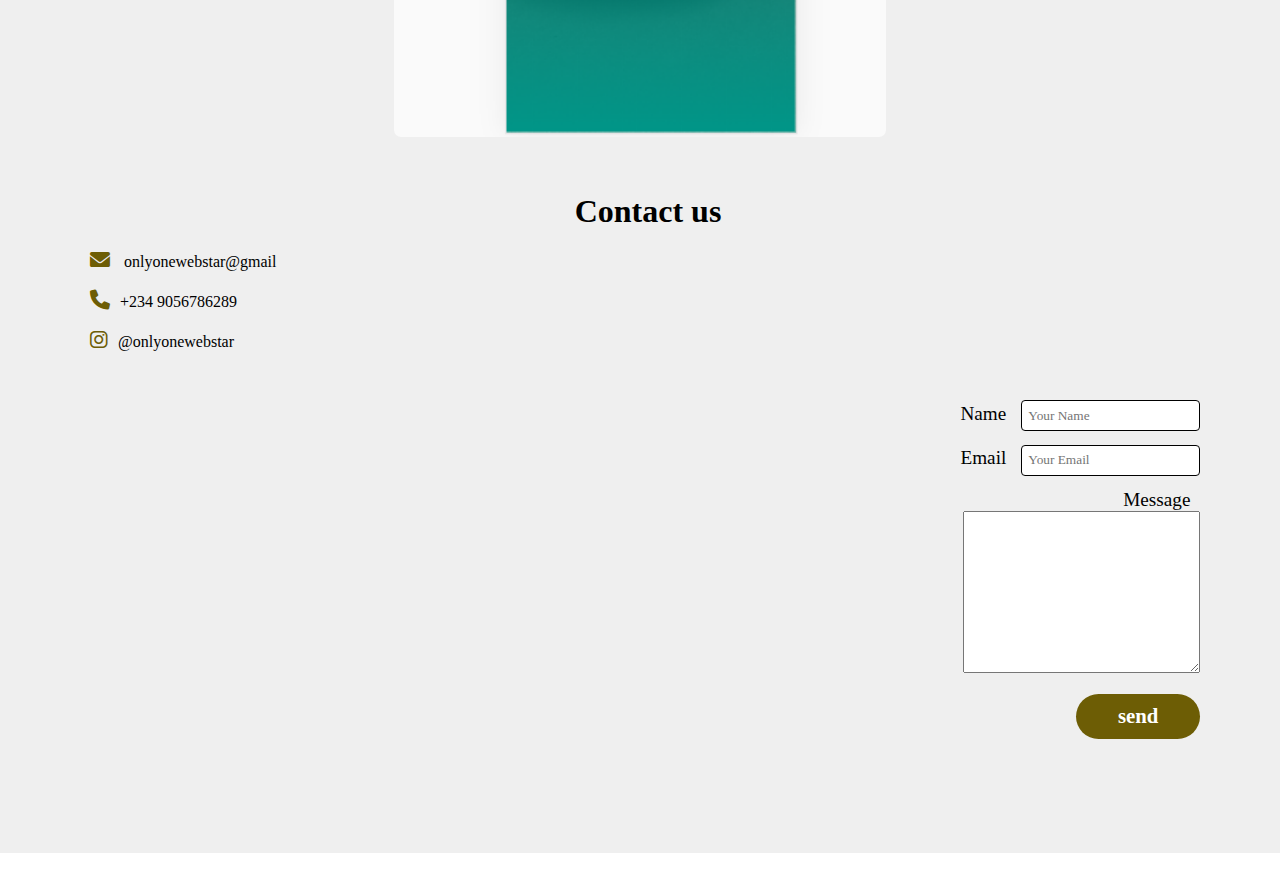
==== commit 6160c4b8: "Update index.html" ====
--- a/index.html
+++ b/index.html
@@ -2,13 +2,13 @@
 <html lang="en">
 <head>
     <meta name="viewport"  content="width =device-width, initial-scale =1">
-    <title>Welcome to onlyonewebstar</title>
+    <title>Welcome to Webdesign.com</title>
     <link rel="stylesheet" href="main.css">
     <link rel="stylesheet" href="https://cdnjs.cloudflare.com/ajax/libs/font-awesome/6.0.0-beta2/css/all.min.css">
 </head>
 <body> 
     <section id="banner">
-        <p class="logo">only<span class="logospan">webstar</span></p>
+        <p class="logo">Web<span class="logospan">Design.com</span></p>
         <div class="banner-text">
         <h1>WE OFFER YOU THE BEST UI/UX DESIGNS</h1>
         <p>are you intrested in building a webpage for your blog, company, mini scale business, office, etc. </p>
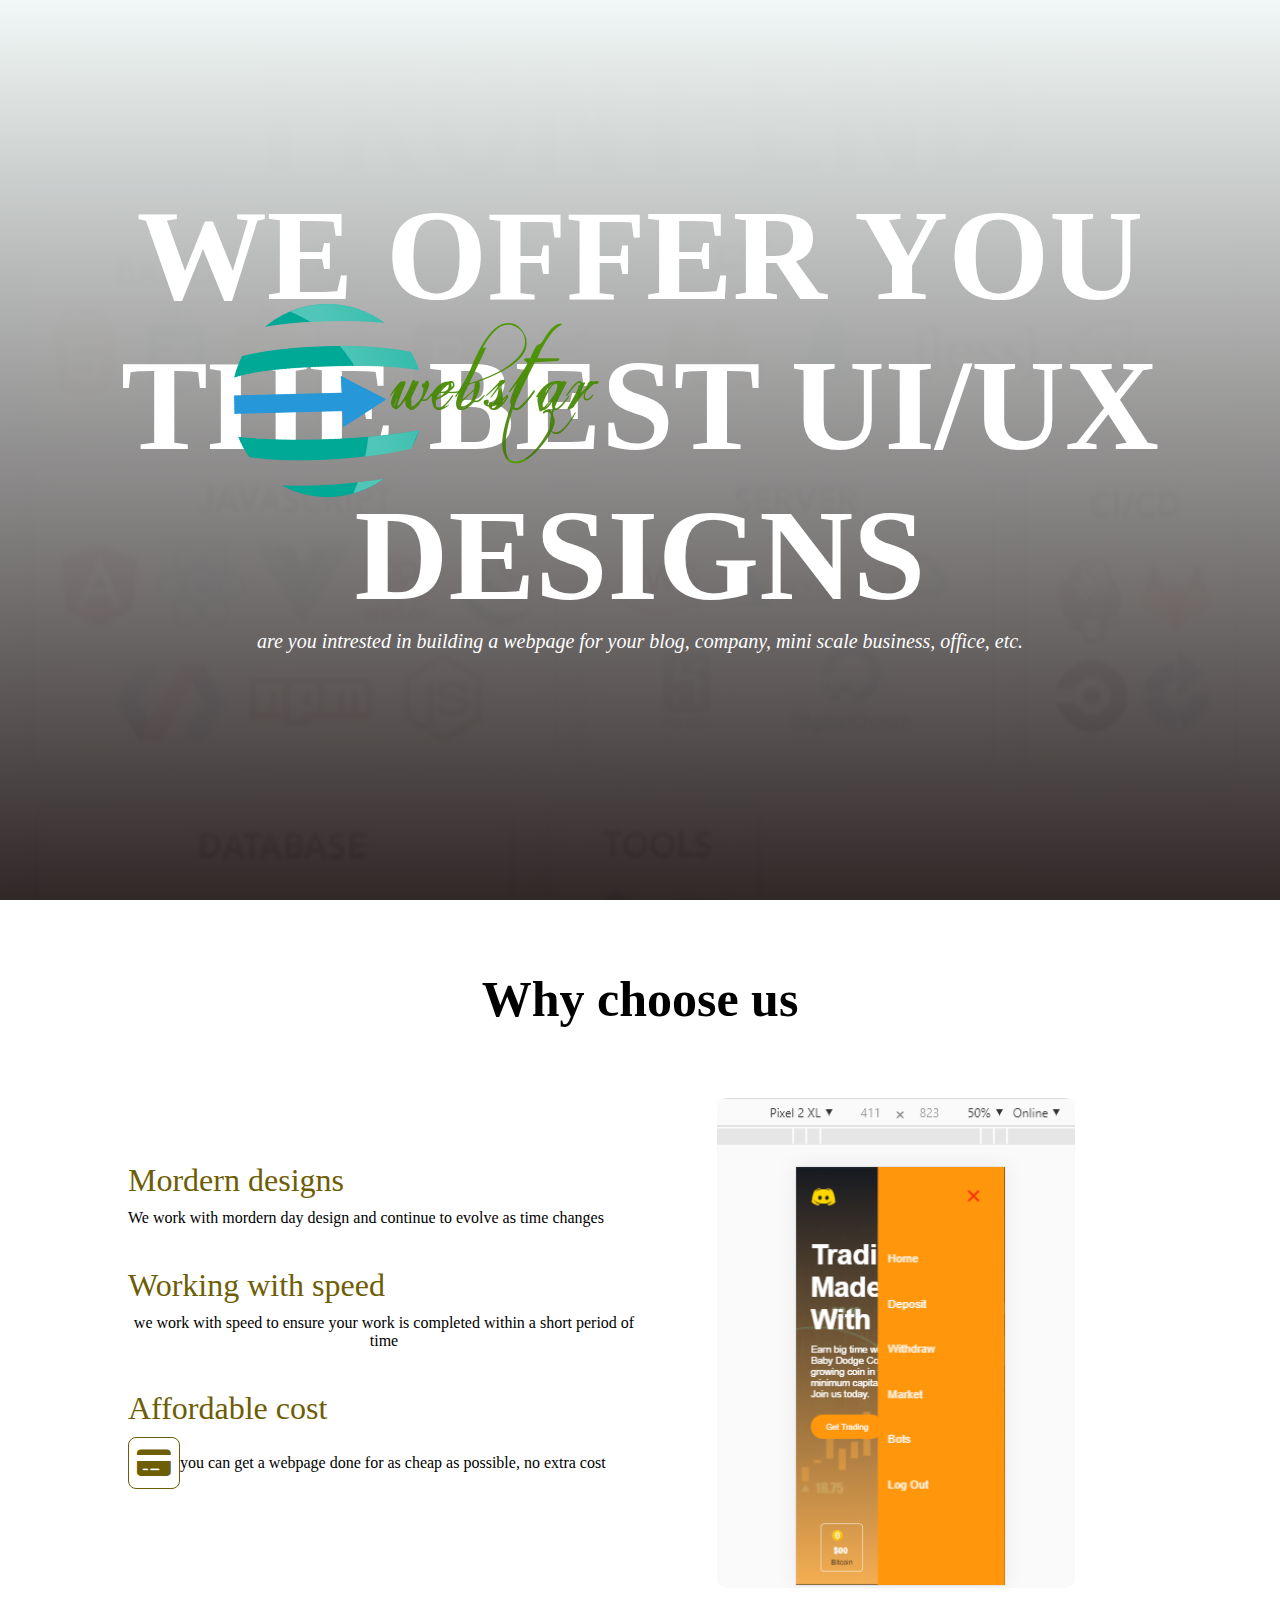
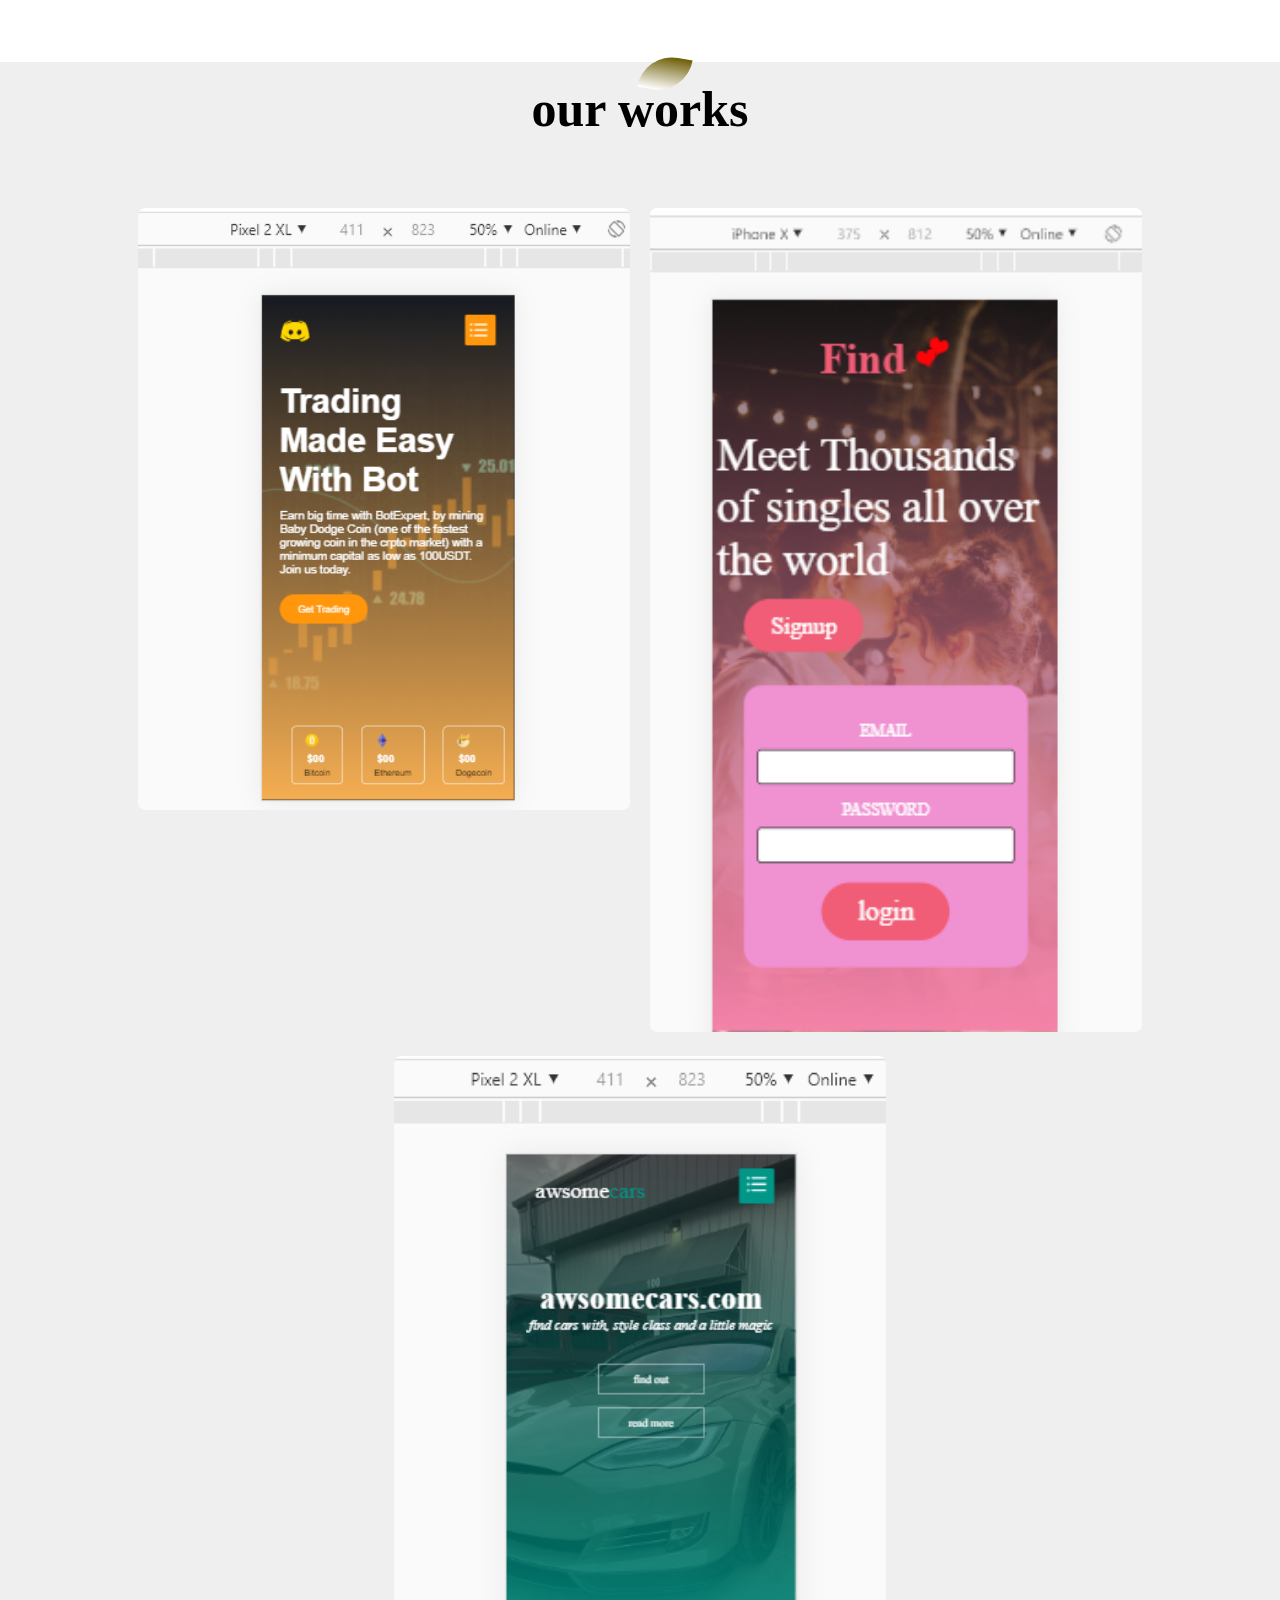
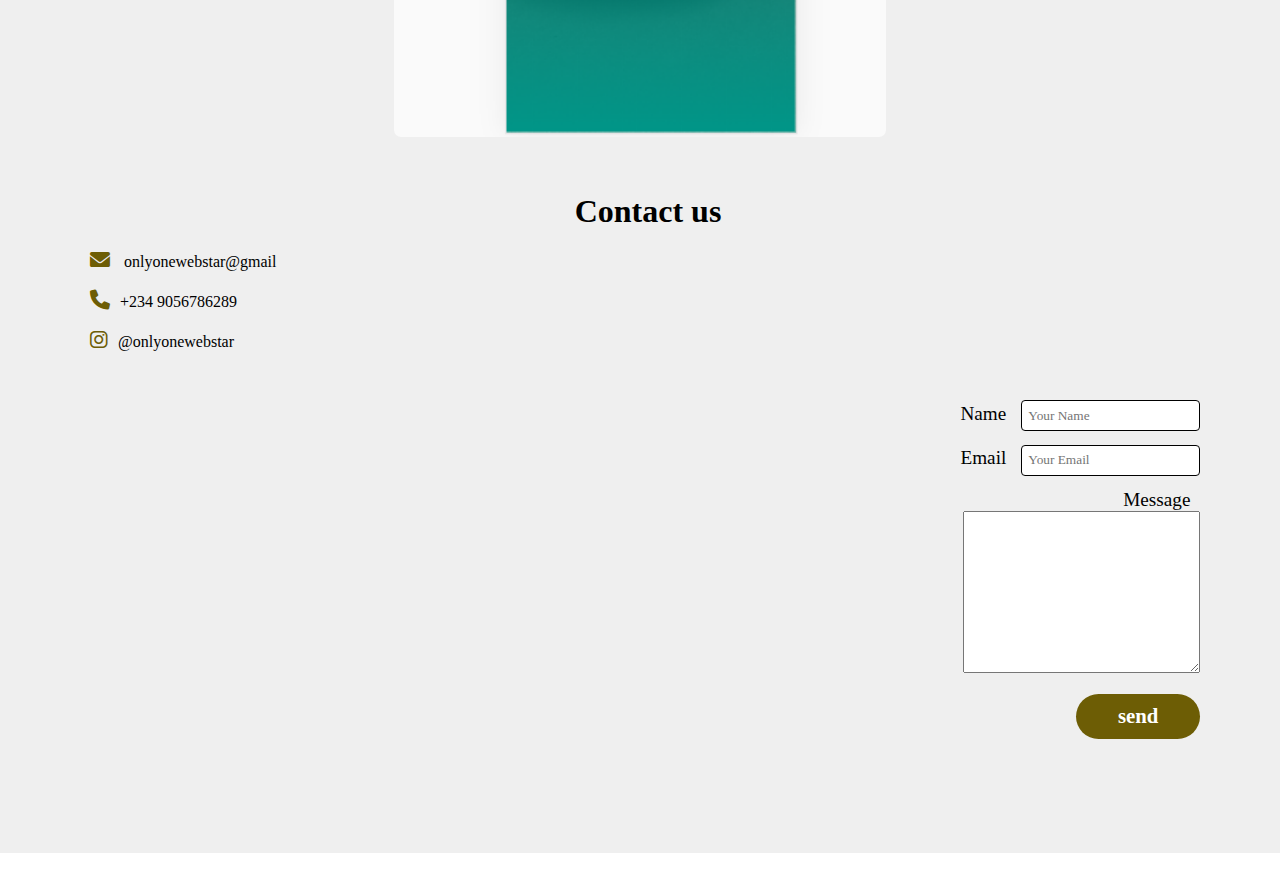
==== commit aa5eca63: "Update index.html" ====
--- a/index.html
+++ b/index.html
@@ -8,7 +8,7 @@
 </head>
 <body> 
     <section id="banner">
-        <p class="logo">Web<span class="logospan">Design.com</span></p>
+        <p class="logo"><img src="webstarLogo1.png" alt="logo"></p>
         <div class="banner-text">
         <h1>WE OFFER YOU THE BEST UI/UX DESIGNS</h1>
         <p>are you intrested in building a webpage for your blog, company, mini scale business, office, etc. </p>
